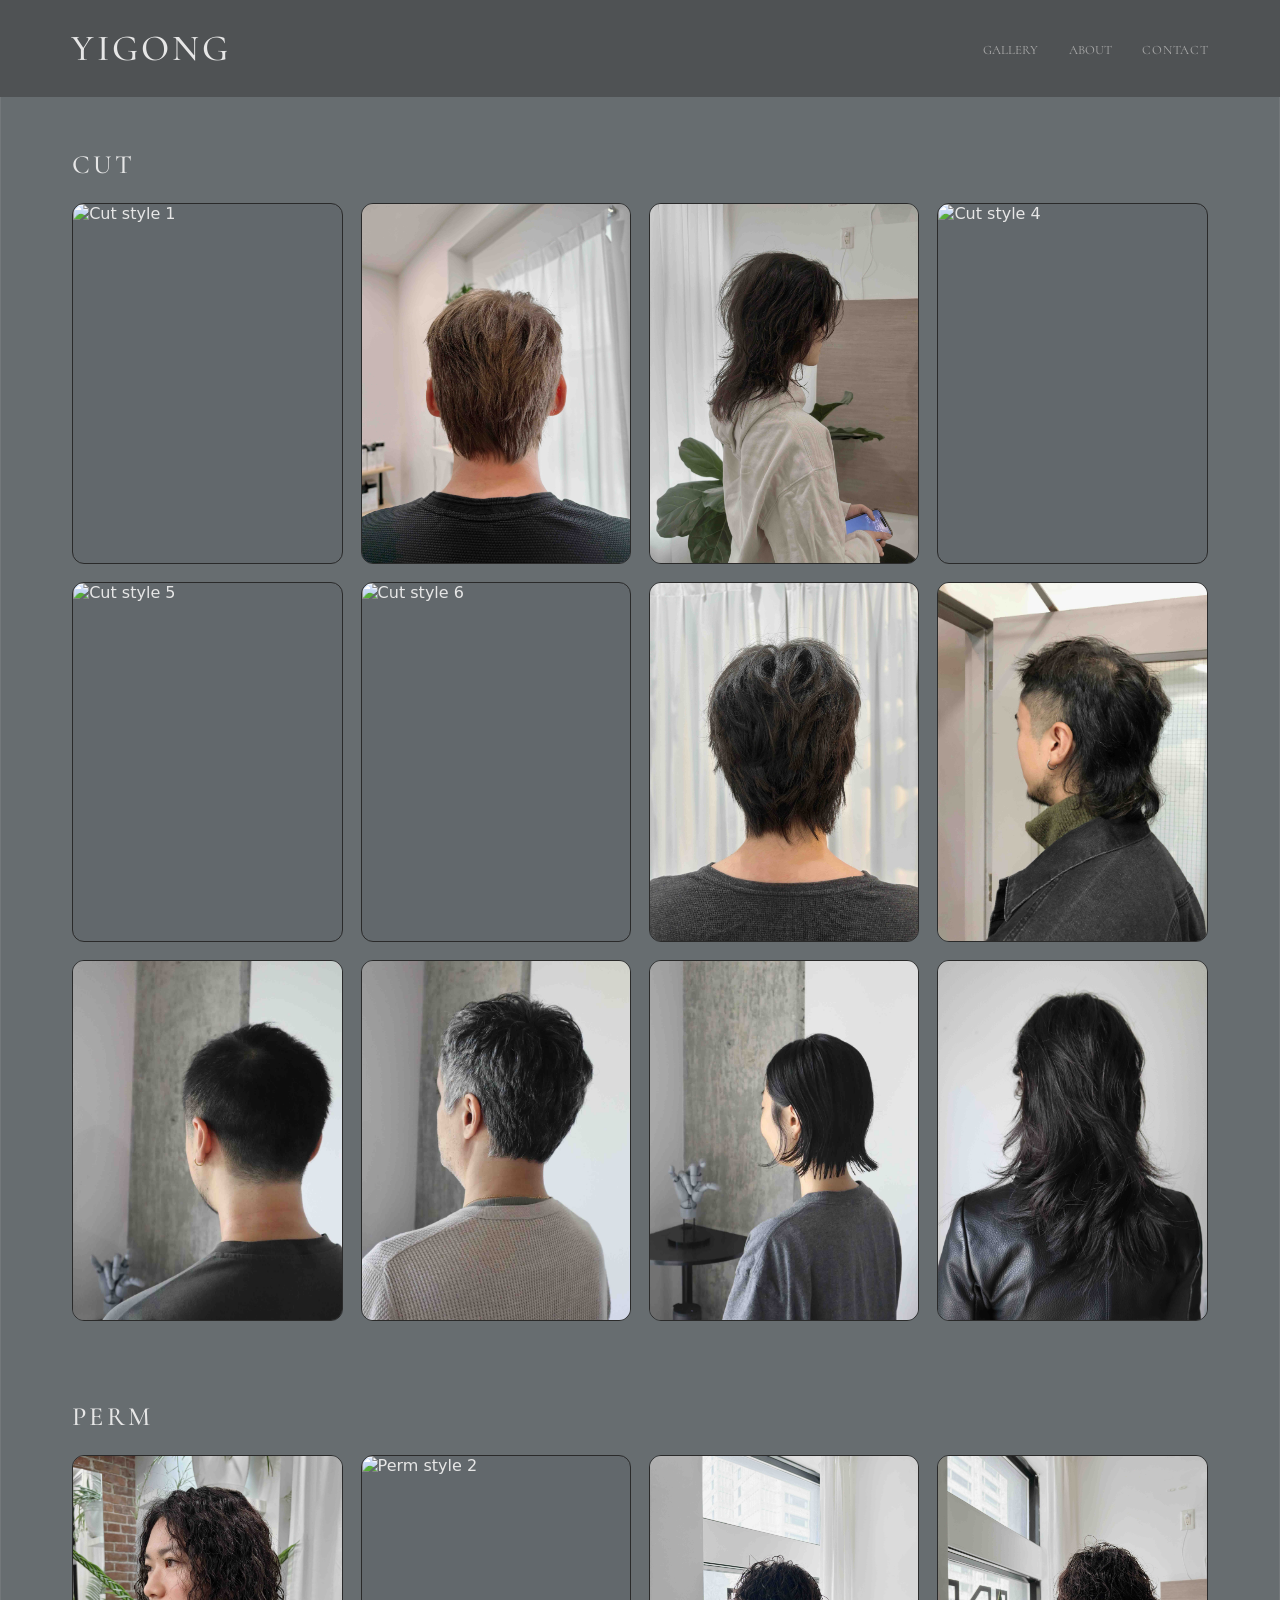
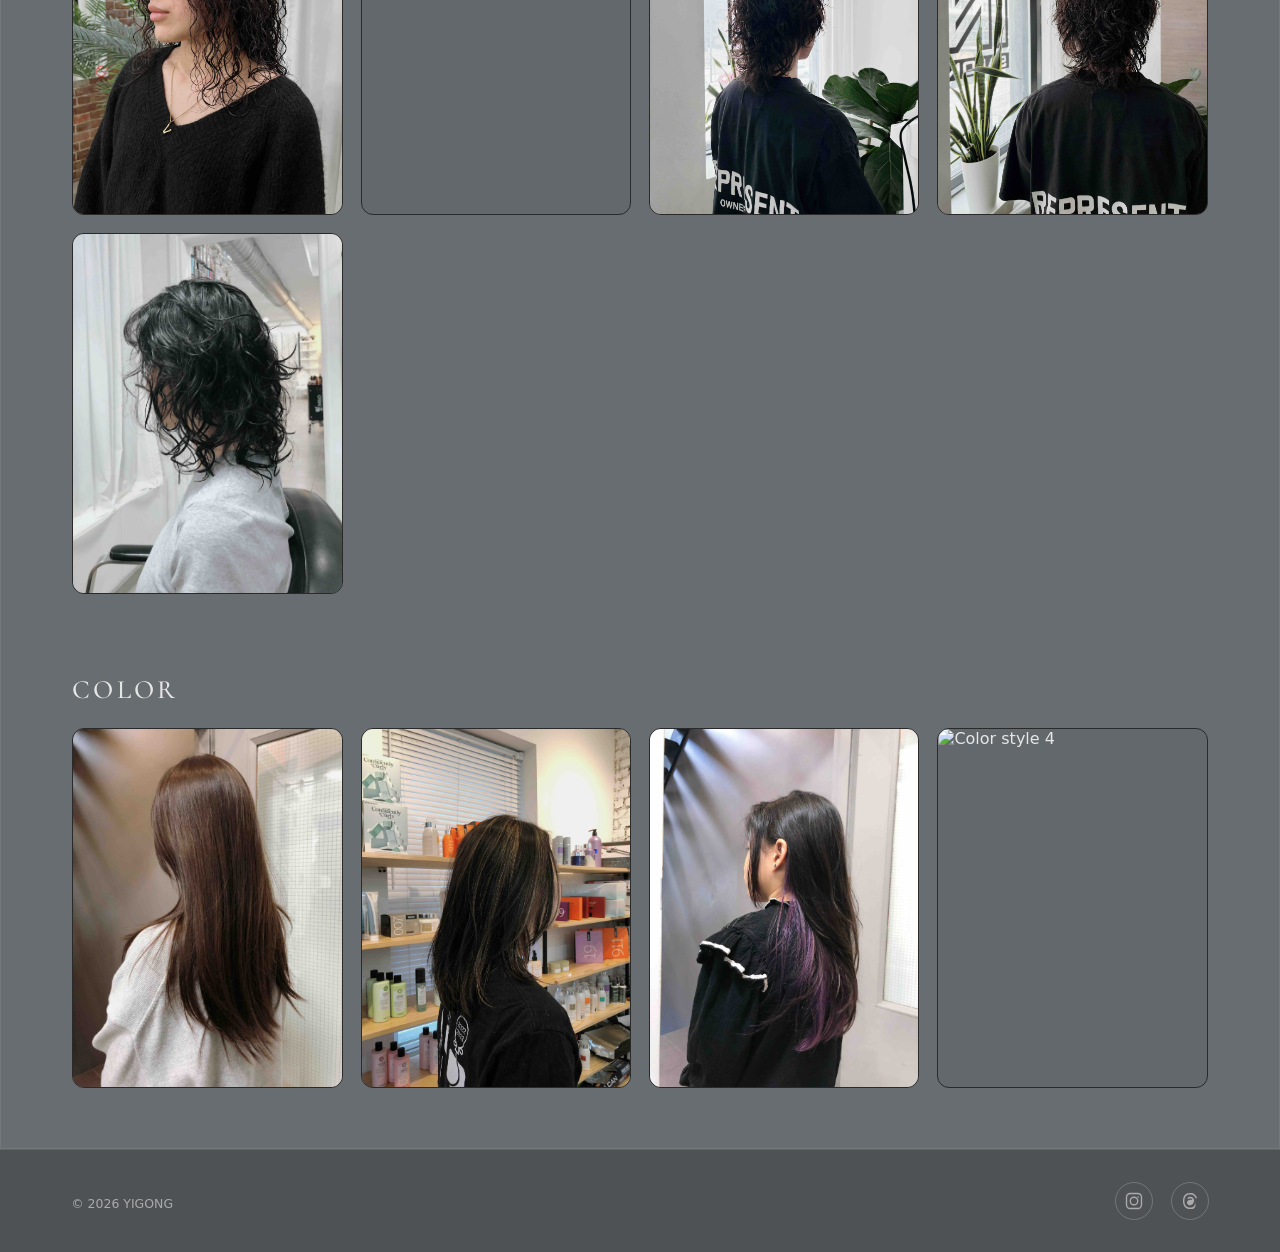
==== gallery.html @ a1de9daf "update gallery" ====
<!doctype html>
<html lang="en">
  <head>
    <meta charset="UTF-8" />
    <meta name="viewport" content="width=device-width, initial-scale=1.0" />
    <title>Gallery | Yigong Hair Stylist</title>
    <link rel="stylesheet" href="./css/site-shared.css" />
    <link rel="stylesheet" href="./css/gallery.css" />
  </head>
  <body>
    <header>
      <div class="header-inner">
        <a class="logo" href="./index.html">YIGONG</a>
        <nav>
          <div class="dropdown" id="nav-gallery-dropdown">
            <a
              href="./gallery.html"
              class="gallery-nav-trigger"
              aria-haspopup="true"
              aria-expanded="false"
              >GALLERY</a>
            <div class="dropdown-menu">
              <a href="./gallery.html#cut">CUT</a>
              <a href="./gallery.html#perm">PERM</a>
              <a href="./gallery.html#color">COLOR</a>
            </div>
          </div>
          <a href="./index.html#about">ABOUT</a>
          <div class="dropdown">
            <span
              class="dropdown-trigger"
              aria-haspopup="true"
              aria-expanded="false"
              >CONTACT</span>
            <div class="dropdown-menu">
              <a
                href="https://www.instagram.com/yg.0909/"
                target="_blank"
                rel="noopener noreferrer"
                >INSTAGRAM</a>
            </div>
          </div>
        </nav>
      </div>
    </header>

    <main>
      <section class="gallery-wrap">
        <section id="cut" class="gallery-section" aria-labelledby="cut-heading">
          <h2 id="cut-heading" class="gallery-section-title">CUT</h2>
          <div class="gallery-grid gallery-grid--row4">
            <article class="gallery-item">
              <img src="./images/cut1.jpg" alt="Cut style 1" />
            </article>
            <article class="gallery-item">
              <img src="./images/cut2.jpg" alt="Cut style 2" />
            </article>
            <article class="gallery-item">
              <img src="./images/cut3.jpg" alt="Cut style 3" />
            </article>
            <article class="gallery-item">
              <img src="./images/cut4.jpg" alt="Cut style 4" />
            </article>
            <article class="gallery-item">
              <img src="./images/cut5.jpg" alt="Cut style 5" />
            </article>
            <article class="gallery-item">
              <img src="./images/cut6.jpg" alt="Cut style 6" /> 
            </article>
            <article class="gallery-item">
              <img src="./images/cut7.jpg" alt="Cut style 7" />
            </article>
            <article class="gallery-item">
              <img src="./images/cut8.JPG" alt="Cut style 8" />
            </article>
            <article class="gallery-item">
              <img src="./images/cut9.JPG" alt="Cut style 9" />
            </article>
            <article class="gallery-item">
              <img src="./images/cut10.JPG" alt="Cut style 10" />
            </article>
            <article class="gallery-item">
              <img src="./images/cut11.JPG" alt="Cut style 11" />
            </article>
            <article class="gallery-item">
              <img src="./images/cut12.JPG" alt="Cut style 12" />
            </article>
          </div>
        </section>

        <section id="perm" class="gallery-section" aria-labelledby="perm-heading">
          <h2 id="perm-heading" class="gallery-section-title">PERM</h2>
          <div class="gallery-grid gallery-grid--row4">
            <article class="gallery-item">
              <img src="./images/perm1.jpg" alt="Perm style 1" />
            </article>
            <article class="gallery-item">
              <img src="./images/perm2.jpg" alt="Perm style 2" />
            </article>
            <article class="gallery-item">
              <img src="./images/perm3.jpg" alt="Perm style 3" />
            </article>
            <article class="gallery-item">
              <img src="./images/perm4.jpg" alt="Perm style 4" />
            </article>
            <article class="gallery-item">
              <img src="./images/perm5.JPG" alt="Perm style 5" />
            </article>
          </div>
        </section>

        <section id="color" class="gallery-section" aria-labelledby="color-heading">
          <h2 id="color-heading" class="gallery-section-title">COLOR</h2>
          <div class="gallery-grid gallery-grid--row4">
            <article class="gallery-item">
              <img src="./images/color1.JPG" alt="Color style 1" />
            </article>
            <article class="gallery-item">
              <img src="./images/color2.JPG" alt="Color style 2" />
            </article>
            <article class="gallery-item">
              <img src="./images/color3.JPG" alt="Color style 3" />
            </article>
            <article class="gallery-item">
              <img src="./images/color4.JPG" alt="Color style 4" />
            </article>
          </div>
        </section>
      </section>
    </main>

    <div
      id="lightbox"
      class="lightbox"
      role="dialog"
      aria-modal="true"
      aria-label="Enlarged photo"
      hidden
    >
      <button type="button" class="lightbox-close" aria-label="Close">
        ×
      </button>
      <img class="lightbox-img" src="" alt="" />
    </div>

    <footer id="contact" class="site-footer">
      <div>
        <div class="footer-copyright">© 2026 YIGONG</div>
      </div>

      <div class="footer-socials">
        <a
          class="footer-icon-link"
          href="https://www.instagram.com/yg.0909/"
          target="_blank"
          rel="noopener noreferrer"
        >
          <svg
            width="18"
            height="18"
            viewBox="0 0 24 24"
            fill="none"
            stroke="currentColor"
            stroke-width="1.8"
            stroke-linecap="round"
            stroke-linejoin="round"
          >
            <rect x="2" y="2" width="20" height="20" rx="5" />
            <circle cx="12" cy="12" r="5" />
            <circle cx="17.5" cy="6.5" r="1" fill="currentColor" stroke="none" />
          </svg>
        </a>

        <a
          class="footer-icon-link"
          href="https://www.threads.com/@yg.0909"
          target="_blank"
          rel="noopener noreferrer"
        >
          <svg width="16" height="16" viewBox="0 0 24 24" fill="currentColor">
            <path
              d="M12.186 24h-.007c-3.581-.024-6.334-1.205-8.184-3.509C2.35 18.44 1.5 15.586 1.472 12.01v-.017c.03-3.579.879-6.43 2.525-8.482C5.845 1.205 8.6.024 12.18 0h.014c2.746.02 5.043.725 6.826 2.098 1.677 1.29 2.858 3.13 3.509 5.467l-2.04.569c-1.104-3.96-3.898-5.984-8.304-6.015-2.91.022-5.11.936-6.54 2.717C4.307 6.504 3.616 8.914 3.589 12c.027 3.086.718 5.496 2.057 7.164 1.43 1.783 3.631 2.698 6.54 2.717 2.623-.02 4.358-.631 5.8-2.045 1.647-1.613 1.618-3.593 1.09-4.798-.31-.71-.873-1.3-1.634-1.75-.192 1.352-.622 2.446-1.284 3.272-.886 1.102-2.14 1.704-3.73 1.79-1.202.065-2.361-.218-3.259-.801-1.063-.689-1.685-1.74-1.752-2.964-.065-1.19.408-2.285 1.33-3.082.88-.76 2.119-1.207 3.583-1.291a13.853 13.853 0 0 1 3.02.142c-.126-.742-.375-1.332-.75-1.757-.513-.583-1.301-.88-2.344-.887h-.045c-.797 0-1.821.199-2.498 1.17l-1.734-1.179c.934-1.37 2.354-2.131 4.232-2.148 3.843.03 5.965 2.422 5.965 6.682v.075a7.31 7.31 0 0 1-.116 1.314 5.55 5.55 0 0 1 1.347 1.316c.933 1.277 1.19 2.93.73 4.65-.603 2.266-2.508 4.12-5.032 4.968-.945.316-1.968.476-3.051.476z"
            />
          </svg>
        </a>
      </div>
    </footer>
    <script>
      (function () {
        var dropdown = document.getElementById("nav-gallery-dropdown");
        if (!dropdown) return;
        var trigger = dropdown.querySelector(".gallery-nav-trigger");
        var menu = dropdown.querySelector(".dropdown-menu");
        if (!trigger || !menu) return;

        function isNoHoverPrimary() {
          return window.matchMedia("(hover: none)").matches;
        }

        function setOpen(open) {
          dropdown.classList.toggle("is-open", open);
          trigger.setAttribute("aria-expanded", open ? "true" : "false");
        }

        trigger.addEventListener("click", function (e) {
          if (!isNoHoverPrimary()) return;
          if (dropdown.classList.contains("is-open")) {
            setOpen(false);
            return;
          }
          e.preventDefault();
          setOpen(true);
        });

        menu.querySelectorAll("a").forEach(function (link) {
          link.addEventListener("click", function () {
            setOpen(false);
          });
        });

        document.addEventListener("click", function (e) {
          if (!dropdown.classList.contains("is-open")) return;
          if (!dropdown.contains(e.target)) setOpen(false);
        });

        window
          .matchMedia("(hover: none)")
          .addEventListener("change", function (ev) {
            if (!ev.matches) setOpen(false);
          });
      })();
    </script>
    <script>
      (function () {
        var lb = document.getElementById("lightbox");
        if (!lb) return;
        var fullImg = lb.querySelector(".lightbox-img");
        var closeBtn = lb.querySelector(".lightbox-close");
        if (!fullImg || !closeBtn) return;

        var lastFocus = null;

        function openLightbox(thumb) {
          lastFocus = document.activeElement;
          fullImg.src = thumb.currentSrc || thumb.src;
          fullImg.alt = thumb.alt || "";
          lb.hidden = false;
          document.body.style.overflow = "hidden";
          closeBtn.focus();
        }

        function closeLightbox() {
          lb.hidden = true;
          fullImg.removeAttribute("src");
          fullImg.alt = "";
          document.body.style.overflow = "";
          if (lastFocus && typeof lastFocus.focus === "function") {
            lastFocus.focus();
          }
        }

        document.querySelectorAll(".gallery-wrap .gallery-item img").forEach(
          function (img) {
            img.addEventListener("click", function () {
              openLightbox(img);
            });
          }
        );

        closeBtn.addEventListener("click", function (e) {
          e.stopPropagation();
          closeLightbox();
        });

        lb.addEventListener("click", function (e) {
          if (e.target === lb) closeLightbox();
        });

        fullImg.addEventListener("click", function (e) {
          e.stopPropagation();
        });

        document.addEventListener("keydown", function (e) {
          if (e.key === "Escape" && !lb.hidden) closeLightbox();
        });
      })();
    </script>
  </body>
</html>
---- css/site-shared.css ----
@import url("https://api.fontshare.com/v2/css?f[]=satoshi@400,500,700&display=swap");
@import url("https://fonts.googleapis.com/css2?family=Cormorant:ital,wght@0,400;0,500;0,600&family=Cormorant+SC:wght@400;500;600&display=swap");

:root {
  --bg: #4f5254;
  --surface: #62686c;
  --text: #e6e6e6;
  --muted: #aaaaaa;
  --line: #2a2a2a;
  --page-padding: clamp(10px, 2vw, 20px);
  --edge-margin: clamp(10px, 4vw, 60px);
  --logo-inset: calc(var(--page-padding) + var(--edge-margin));
  --header-pad-y: clamp(16px, 2.2vw, 26px);
}

* {
  box-sizing: border-box;
}

body {
  margin: 0;
  font-family: system-ui, -apple-system, sans-serif;
  background: var(--bg);
  color: var(--text);
}

header {
  position: fixed;
  top: 0;
  width: 100%;
  background: var(--bg);
  border-bottom: 0;
  z-index: 10;
}

.header-inner {
  width: 100%;
  max-width: none;
  margin: 0;
  padding: var(--header-pad-y) var(--page-padding);
  display: flex;
  justify-content: space-between;
  align-items: center;
}

.logo {
  font-family: "Cormorant SC", serif;
  font-weight: 500;
  font-size: clamp(1.4rem, 3.2vw, 2.3rem);
  letter-spacing: 0.08em;
  margin-left: clamp(10px, 4vw, 60px);
  color: #e6e6e6;
}

a.logo {
  text-decoration: none;
  color: #e6e6e6;
}

nav {
  margin-right: var(--edge-margin);
}

nav a {
  font-family: "Cormorant", serif;
  color: var(--muted);
  text-decoration: none;
  margin-left: clamp(12px, 2vw, 30px);
  font-size: clamp(0.75rem, 1vw, 0.95rem);
}

nav a:hover {
  color: var(--text);
}

.dropdown {
  position: relative;
  display: inline-block;
  margin-left: clamp(12px, 2vw, 30px);
}

.dropdown > a {
  margin-left: 0;
}

.dropdown > .dropdown-trigger {
  margin-left: 0;
  font-family: "Cormorant", serif;
  color: var(--muted);
  font-size: clamp(0.75rem, 1vw, 0.95rem);
  letter-spacing: 0.06em;
  cursor: default;
  user-select: none;
}

.dropdown:hover > .dropdown-trigger {
  color: var(--text);
}

.dropdown-menu {
  display: none;
  position: absolute;
  top: 100%;
  right: 0;
  padding-top: 14px;
  padding-bottom: 10px;
  background: transparent;
  z-index: 20;
}

.dropdown-menu::before {
  content: "";
  position: absolute;
  top: 6px;
  left: 0;
  right: 0;
  bottom: 0;
  background: var(--bg);
  border: 1px solid rgba(255, 255, 255, 0.1);
  border-radius: 8px;
  z-index: -1;
}

.dropdown-menu a {
  display: block;
  margin-left: 0;
  padding: 8px 12px;
  font-size: clamp(0.65rem, 0.9vw, 0.85rem);
  color: var(--muted);
  text-decoration: none;
  letter-spacing: 0.06em;
}

.dropdown-menu a:hover {
  color: var(--text);
}

.dropdown:hover .dropdown-menu {
  display: block;
}

.dropdown.is-open .dropdown-menu {
  display: block;
}

.site-footer {
  font-family: "Satoshi", system-ui, sans-serif;
  background: #4f5254;
  border-top: 1px solid rgba(255, 255, 255, 0.1);
  padding: 32px calc(var(--page-padding) + var(--edge-margin)) 32px
    var(--logo-inset);
  display: flex;
  justify-content: space-between;
  align-items: center;
}

.footer-socials {
  display: flex;
  gap: 18px;
  align-items: center;
}

.footer-icon-link {
  display: flex;
  align-items: center;
  justify-content: center;
  width: 38px;
  height: 38px;
  border-radius: 50%;
  border: 1px solid rgba(255, 255, 255, 0.2);
  color: #aaaaaa;
  text-decoration: none;
}

.footer-copyright {
  font-size: 0.78rem;
  color: #aaaaaa;
  margin-top: 4px;
}

@media (max-width: 900px) {
  .site-footer {
    padding: var(--header-pad-y)
      calc(var(--page-padding) + var(--edge-margin)) var(--header-pad-y)
      var(--logo-inset);
    min-height: calc(
      2 * var(--header-pad-y) + 1.25 * clamp(1.4rem, 3.2vw, 2.3rem)
    );
  }

  .footer-copyright {
    margin-top: 0;
  }

  .footer-icon-link {
    width: 30px;
    height: 30px;
  }

  .footer-icon-link svg {
    transform: scale(0.92);
    transform-origin: center;
  }
}
---- css/gallery.css ----
main {
  width: 100%;
  max-width: none;
  margin: 0;
  padding: clamp(88px, 11vw, 108px) 0 60px;
  background: #676d70;
  border: 1px solid rgba(255, 255, 255, 0.08);
  backdrop-filter: blur(12px);
}

.gallery-wrap {
  padding: clamp(24px, 4vw, 40px)
    calc(var(--page-padding) + var(--edge-margin)) 0 var(--logo-inset);
}

.gallery-section {
  margin-bottom: clamp(48px, 7vw, 80px);
  scroll-margin-top: 96px;
}

.gallery-section:last-child {
  margin-bottom: 0;
}

.gallery-section-title {
  font-family: "Cormorant", serif;
  font-size: clamp(1.15rem, 2.4vw, 1.65rem);
  font-weight: 500;
  letter-spacing: 0.12em;
  margin: 0 0 22px;
  color: var(--text);
}

.gallery-grid {
  display: grid;
  gap: clamp(12px, 1.8vw, 18px);
}

.gallery-grid--row4 {
  grid-template-columns: repeat(4, minmax(0, 1fr));
}

.gallery-item {
  border: 1px solid var(--line);
  background: var(--surface);
  border-radius: 12px;
  overflow: hidden;
  aspect-ratio: 3 / 4;
  min-height: 180px;
}

.gallery-item img {
  width: 100%;
  height: 100%;
  object-fit: cover;
  display: block;
  cursor: zoom-in;
}

.lightbox {
  position: fixed;
  inset: 0;
  z-index: 100;
  align-items: center;
  justify-content: center;
  padding: max(16px, env(safe-area-inset-top))
    max(16px, env(safe-area-inset-right))
    max(16px, env(safe-area-inset-bottom))
    max(16px, env(safe-area-inset-left));
  box-sizing: border-box;
  background: rgba(12, 12, 12, 0.92);
  cursor: zoom-out;
}

.lightbox[hidden] {
  display: none !important;
}

.lightbox:not([hidden]) {
  display: flex;
}

.lightbox-img {
  display: block;
  max-width: min(100%, calc(100vw - 32px));
  width: auto;
  height: auto;
  max-height: calc(
    100dvh - env(safe-area-inset-top) - env(safe-area-inset-bottom) - 48px
  );
  object-fit: contain;
  object-position: center;
  cursor: default;
  border-radius: 4px;
}

.lightbox-close {
  position: fixed;
  top: max(4px, env(safe-area-inset-top));
  right: max(4px, env(safe-area-inset-right));
  z-index: 101;
  margin: 0;
  padding: 14px;
  border: 0;
  background: transparent;
  color: rgba(255, 255, 255, 0.7);
  font-size: 2rem;
  font-weight: 200;
  line-height: 1;
  cursor: pointer;
}

.lightbox-close:hover {
  color: #fff;
}

.lightbox-close:focus-visible {
  color: #fff;
  outline: 1px solid rgba(255, 255, 255, 0.35);
  outline-offset: 2px;
}

@media (max-width: 900px) {
  main {
    padding: clamp(76px, 18vw, 96px) 0 48px;
  }

  .gallery-wrap {
    padding: clamp(16px, 4vw, 28px) var(--page-padding) 0;
  }

  .gallery-section {
    scroll-margin-top: 80px;
  }

  .gallery-item {
    min-height: 140px;
  }

  .gallery-grid--row4 {
    grid-template-columns: repeat(2, minmax(0, 1fr));
  }

  .lightbox {
    align-items: center;
    justify-content: center;
    padding: max(52px, calc(env(safe-area-inset-top) + 40px))
      max(12px, env(safe-area-inset-right))
      max(20px, env(safe-area-inset-bottom))
      max(12px, env(safe-area-inset-left));
    overflow: auto;
    -webkit-overflow-scrolling: touch;
  }

  .lightbox-img {
    max-width: calc(100vw - 24px);
    width: auto;
    height: auto;
    max-height: calc(
      100vh - env(safe-area-inset-top) - env(safe-area-inset-bottom) - 96px
    );
    max-height: calc(
      100svh - env(safe-area-inset-top) - env(safe-area-inset-bottom) - 96px
    );
  }
}
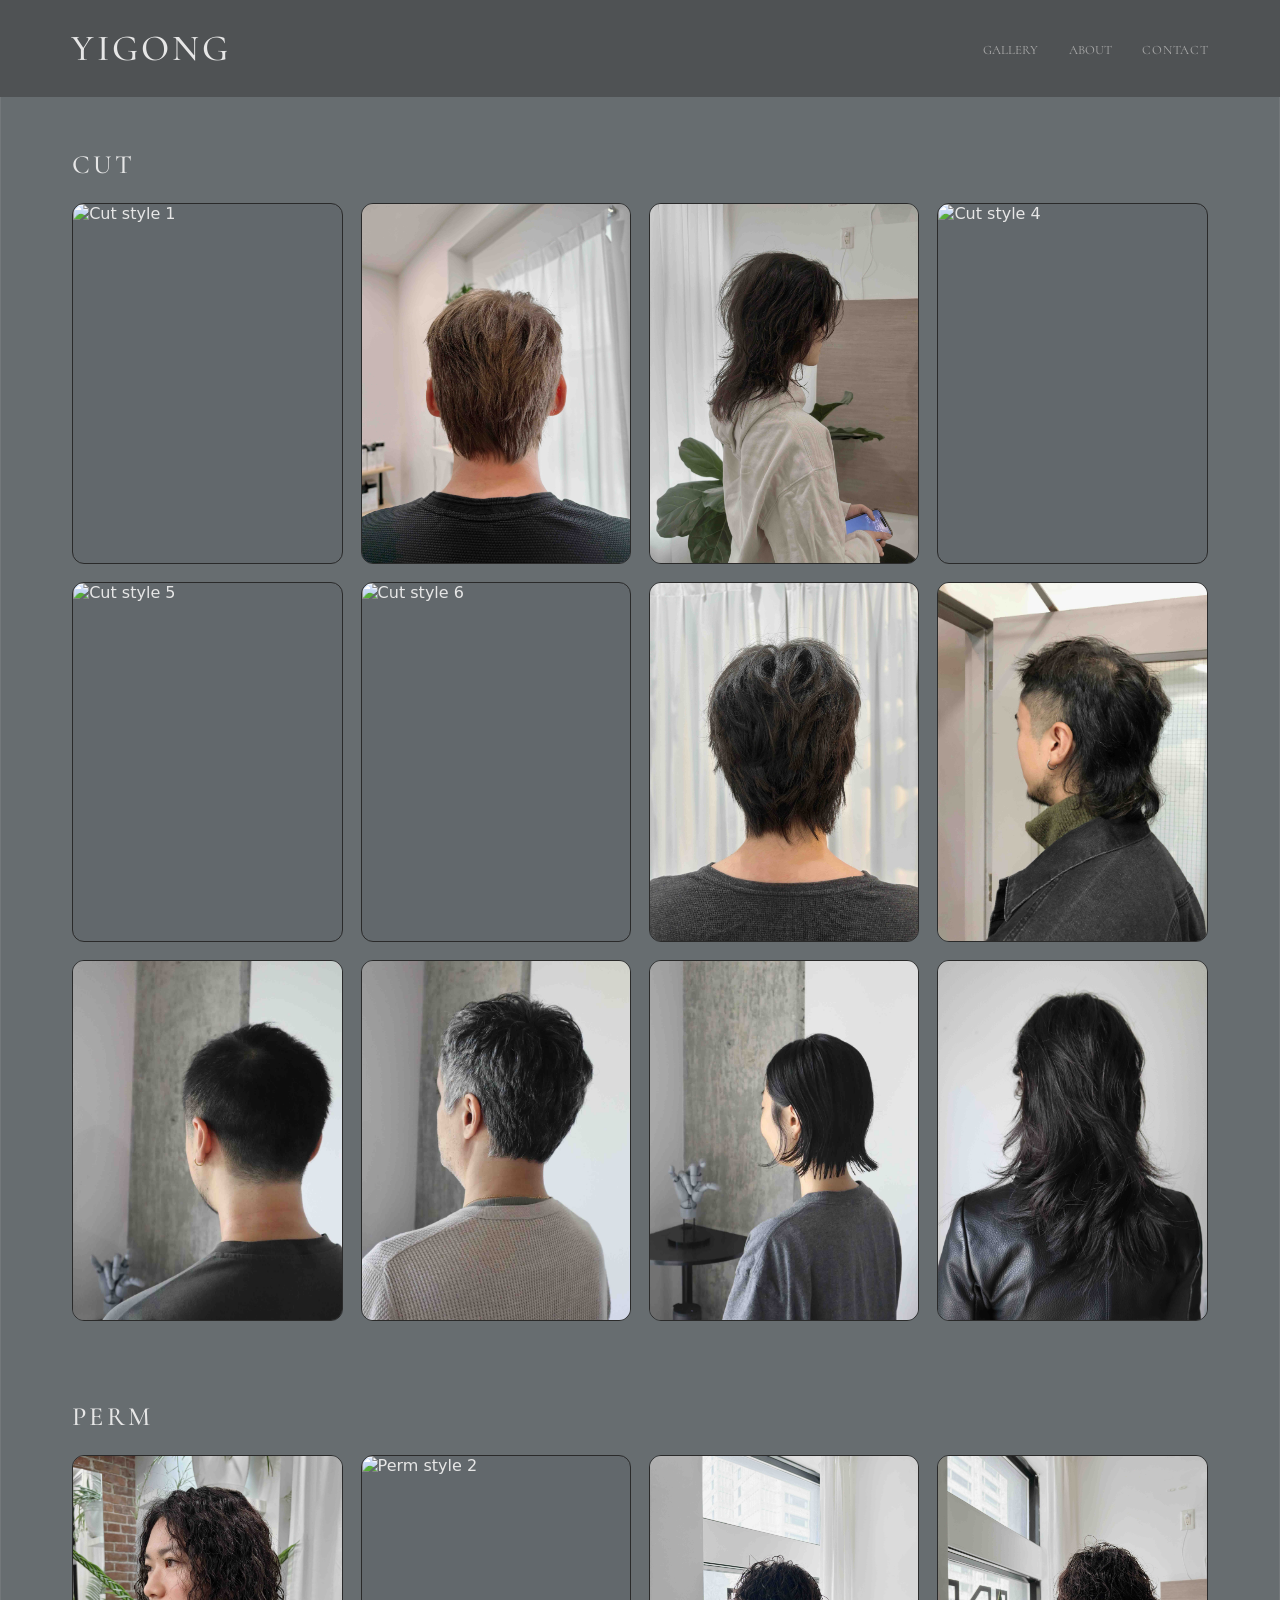
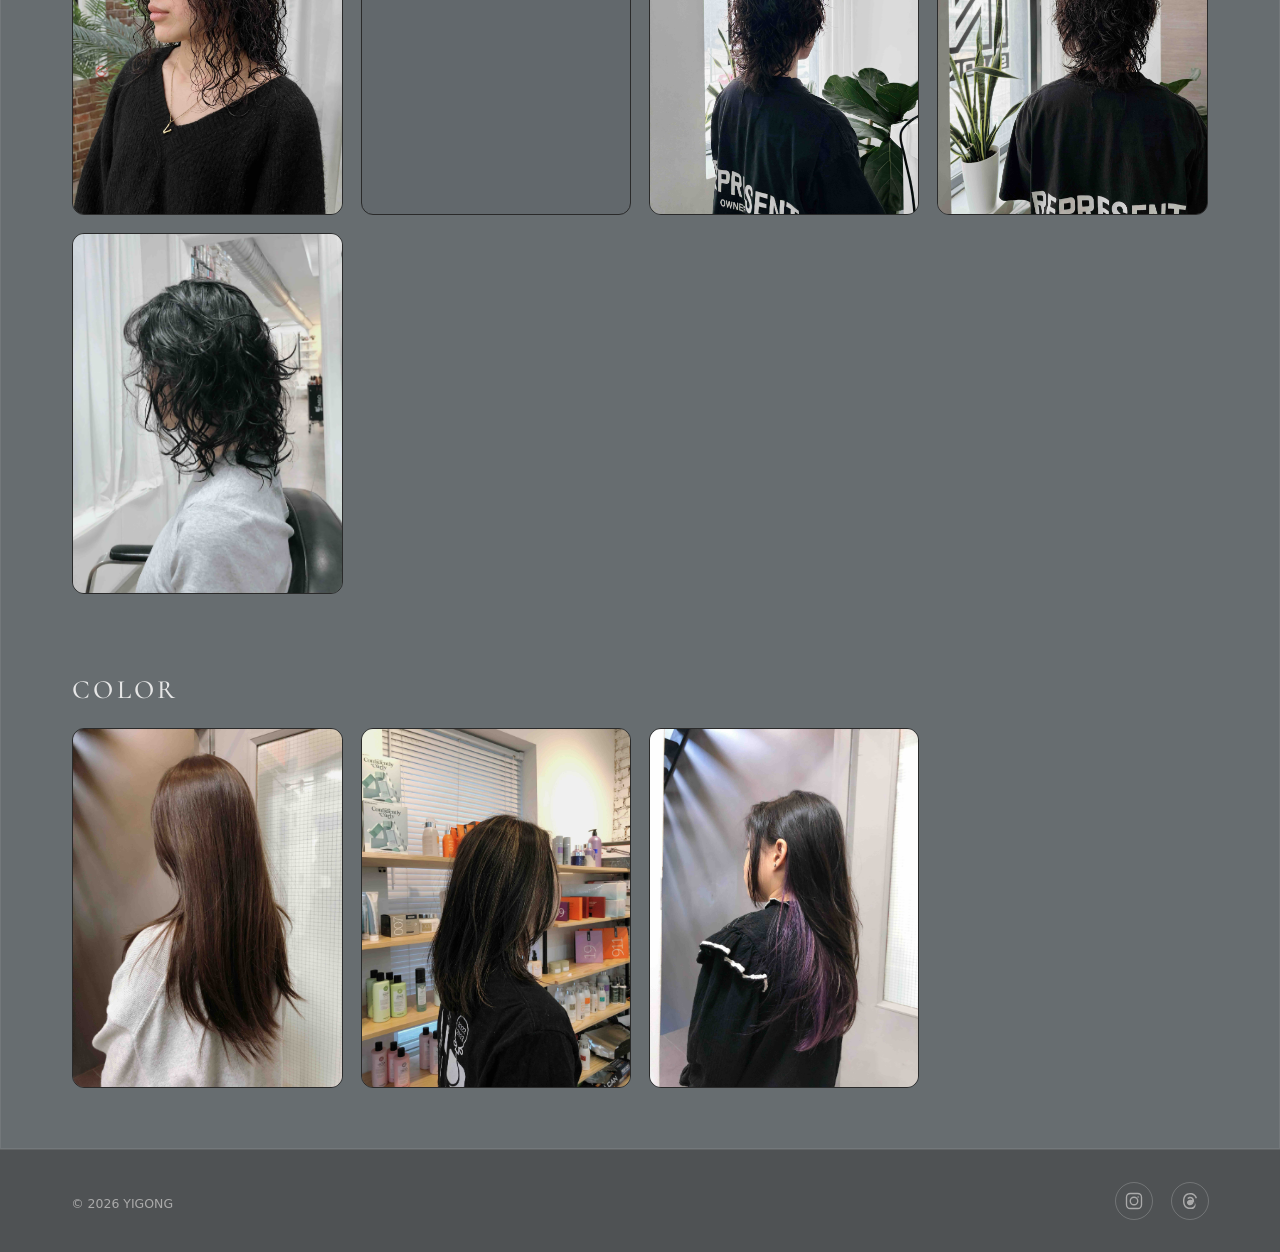
==== commit 2576d5f7: "format update" ====
--- a/gallery.html
+++ b/gallery.html
@@ -121,9 +121,6 @@
             <article class="gallery-item">
               <img src="./images/color3.JPG" alt="Color style 3" />
             </article>
-            <article class="gallery-item">
-              <img src="./images/color4.JPG" alt="Color style 4" />
-            </article>
           </div>
         </section>
       </section>
--- a/css/gallery.css
+++ b/css/gallery.css
@@ -133,6 +133,11 @@
     scroll-margin-top: 80px;
   }
 
+  /* Match header logo start: .header-inner pad + .logo margin-left */
+  .gallery-section-title {
+    padding-left: clamp(10px, 4vw, 60px);
+  }
+
   .gallery-item {
     min-height: 140px;
   }
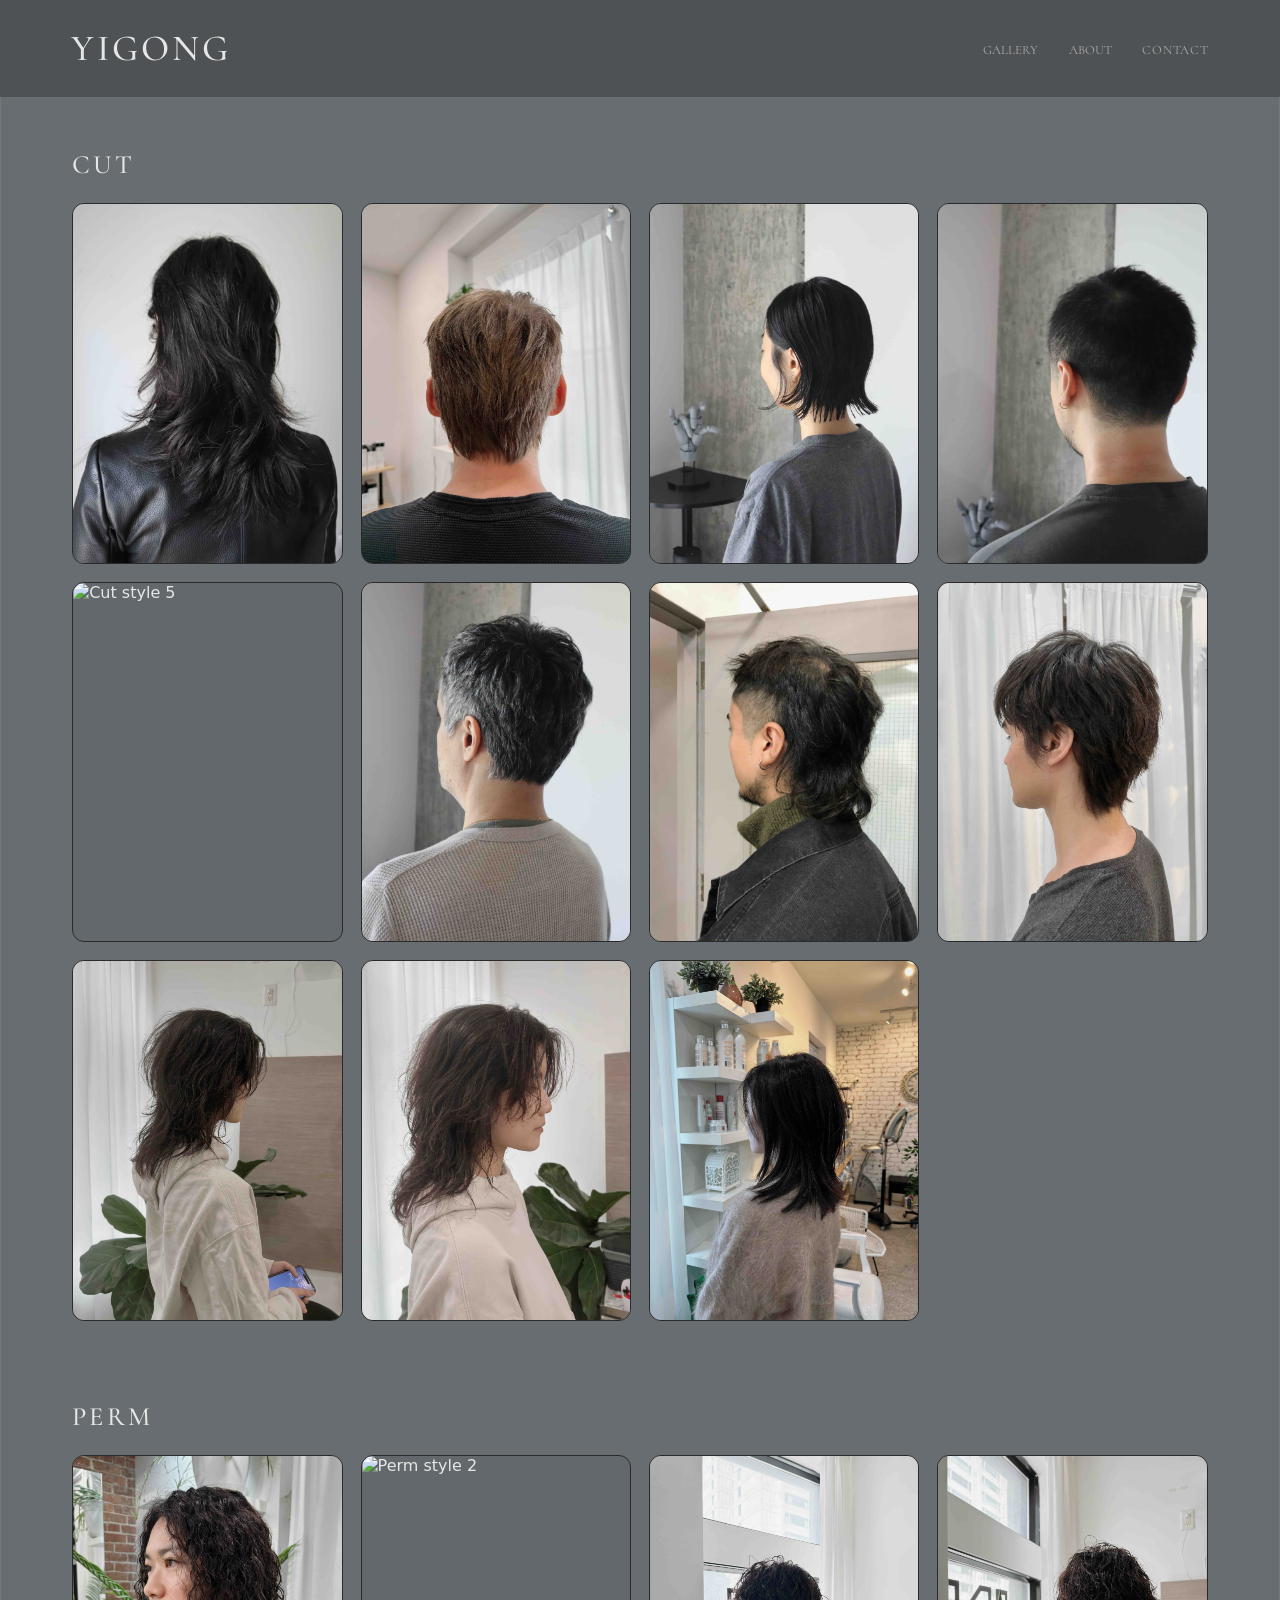
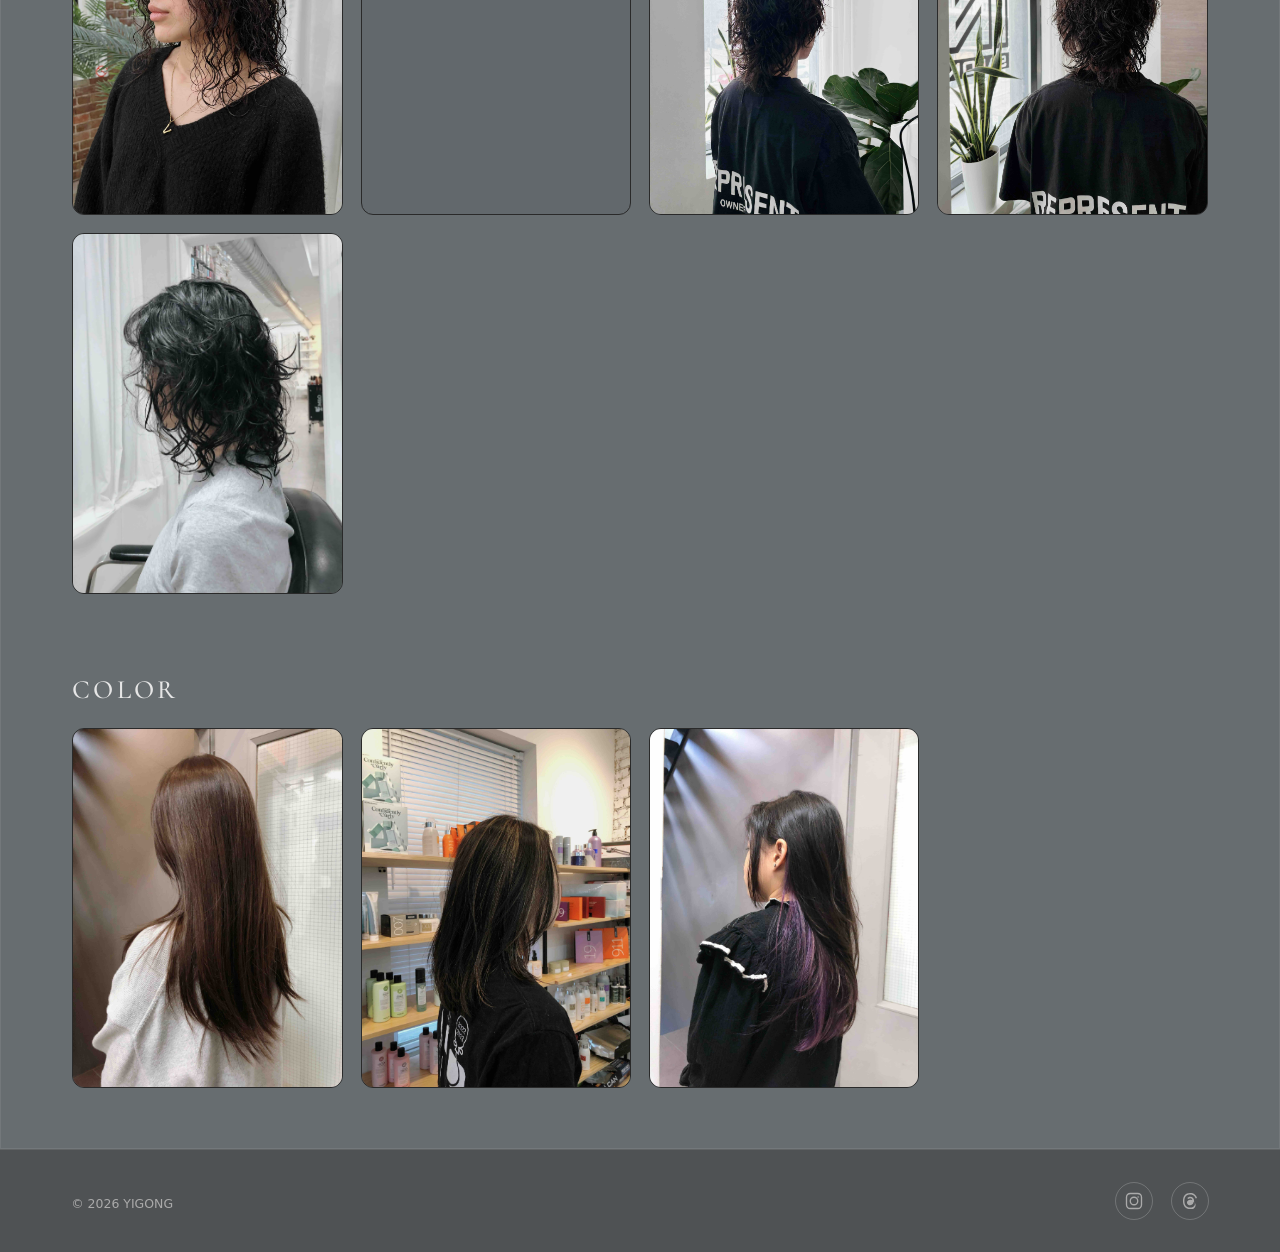
==== commit d39866b7: "update photo order" ====
--- a/gallery.html
+++ b/gallery.html
@@ -82,9 +82,6 @@
             <article class="gallery-item">
               <img src="./images/cut11.JPG" alt="Cut style 11" />
             </article>
-            <article class="gallery-item">
-              <img src="./images/cut12.JPG" alt="Cut style 12" />
-            </article>
           </div>
         </section>
 
--- a/css/site-shared.css
+++ b/css/site-shared.css
@@ -11,6 +11,8 @@
   --edge-margin: clamp(10px, 4vw, 60px);
   --logo-inset: calc(var(--page-padding) + var(--edge-margin));
   --header-pad-y: clamp(16px, 2.2vw, 26px);
+  /* Left edge of “YIGONG” in header: .header-inner pad + .logo margin */
+  --logo-text-start: calc(var(--page-padding) + clamp(10px, 4vw, 60px));
 }
 
 * {
--- a/css/gallery.css
+++ b/css/gallery.css
@@ -127,15 +127,18 @@
 
   .gallery-wrap {
     padding: clamp(16px, 4vw, 28px) var(--page-padding) 0;
+    padding-left: var(--logo-text-start);
+    padding-right: var(--page-padding);
   }
 
   .gallery-section {
     scroll-margin-top: 80px;
   }
 
-  /* Match header logo start: .header-inner pad + .logo margin-left */
   .gallery-section-title {
-    padding-left: clamp(10px, 4vw, 60px);
+    text-align: left;
+    margin-left: 0;
+    padding-left: 0;
   }
 
   .gallery-item {
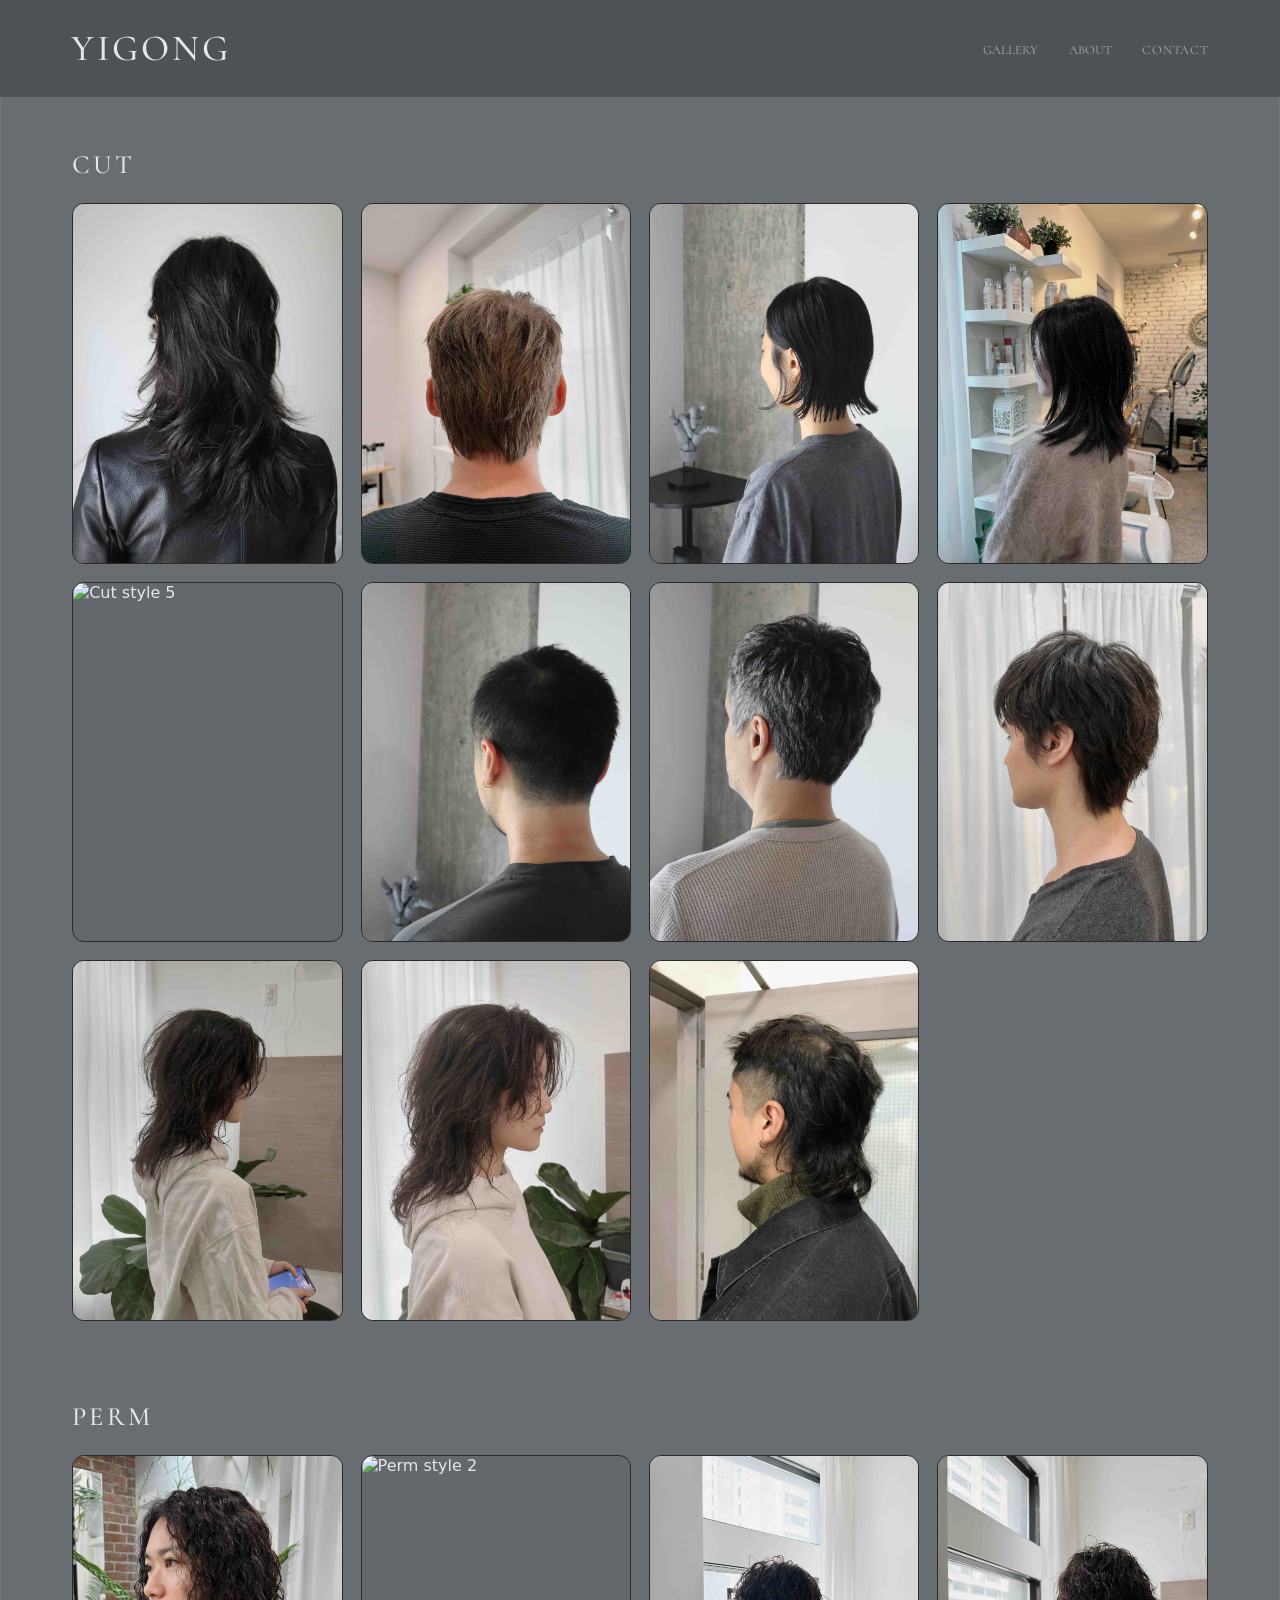
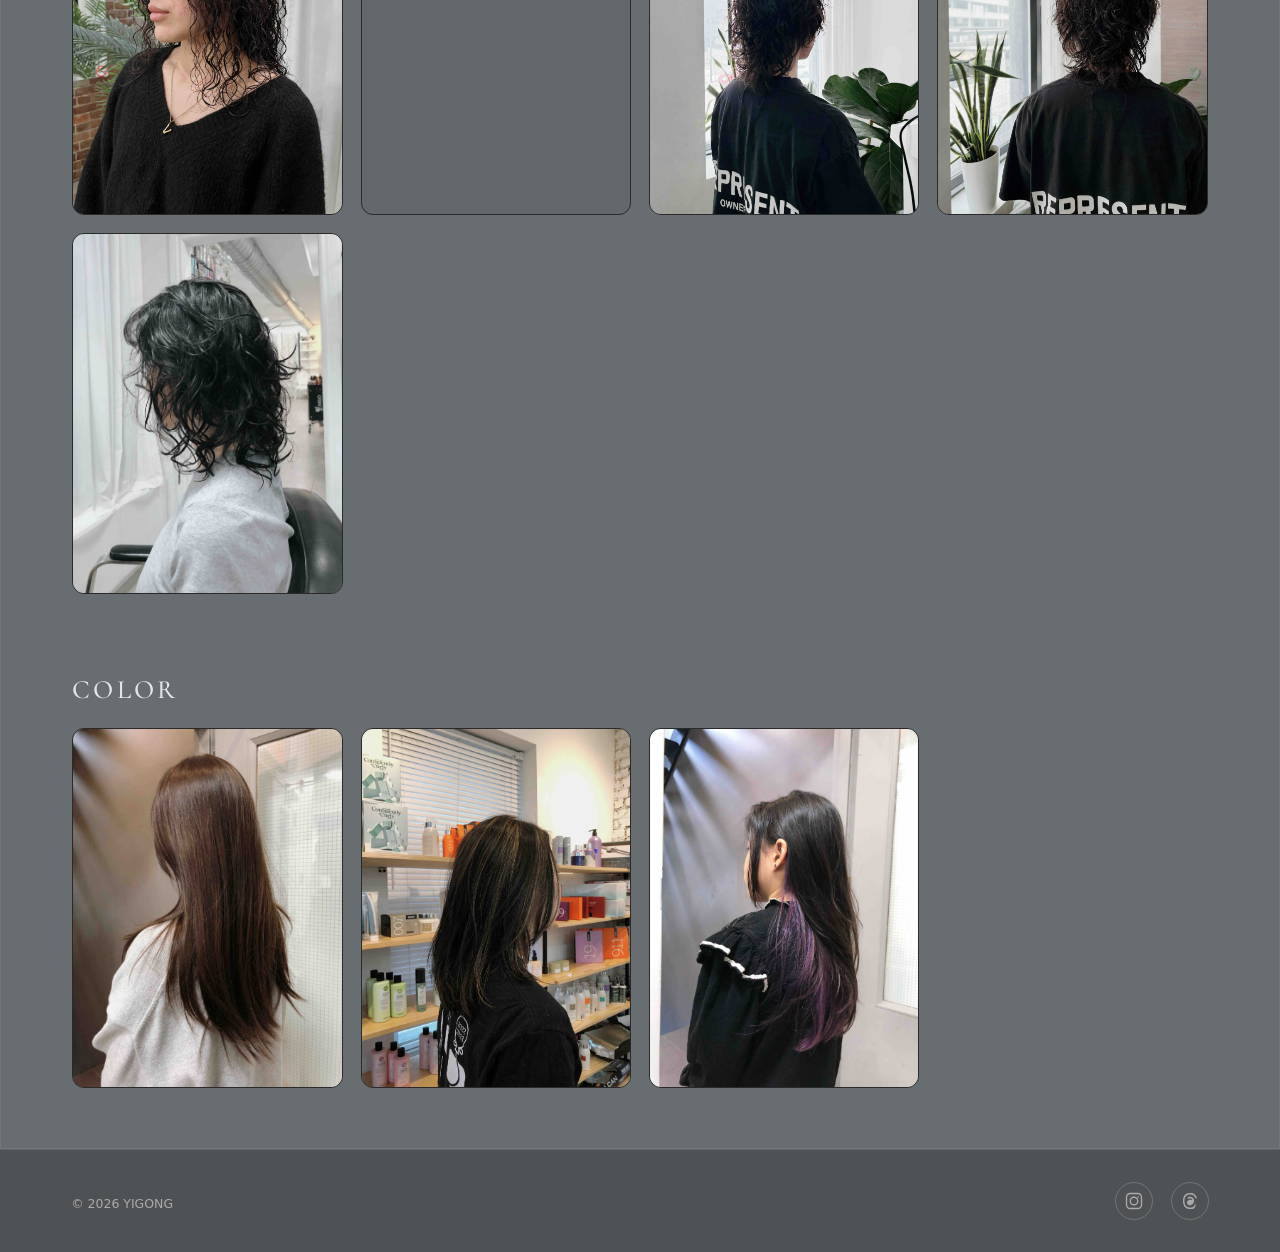
==== commit bd5a6228: "update photos and designs" ====
--- a/gallery.html
+++ b/gallery.html
@@ -128,11 +128,29 @@
       class="lightbox"
       role="dialog"
       aria-modal="true"
-      aria-label="Enlarged photo"
+      aria-label="Gallery image viewer"
       hidden
     >
       <button type="button" class="lightbox-close" aria-label="Close">
         ×
+      </button>
+      <button
+        type="button"
+        class="lightbox-nav lightbox-prev"
+        aria-label="Previous image"
+      >
+        <svg width="22" height="22" viewBox="0 0 24 24" fill="none" stroke="currentColor" stroke-width="2" stroke-linecap="round" stroke-linejoin="round" aria-hidden="true">
+          <path d="M15 18l-6-6 6-6" />
+        </svg>
+      </button>
+      <button
+        type="button"
+        class="lightbox-nav lightbox-next"
+        aria-label="Next image"
+      >
+        <svg width="22" height="22" viewBox="0 0 24 24" fill="none" stroke="currentColor" stroke-width="2" stroke-linecap="round" stroke-linejoin="round" aria-hidden="true">
+          <path d="M9 18l6-6-6-6" />
+        </svg>
       </button>
       <img class="lightbox-img" src="" alt="" />
     </div>
@@ -230,14 +248,32 @@
         if (!lb) return;
         var fullImg = lb.querySelector(".lightbox-img");
         var closeBtn = lb.querySelector(".lightbox-close");
-        if (!fullImg || !closeBtn) return;
-
+        var prevBtn = lb.querySelector(".lightbox-prev");
+        var nextBtn = lb.querySelector(".lightbox-next");
+        if (!fullImg || !closeBtn || !prevBtn || !nextBtn) return;
+
+        var thumbs = Array.prototype.slice.call(
+          document.querySelectorAll(".gallery-wrap .gallery-item img")
+        );
         var lastFocus = null;
+        var currentIndex = 0;
+
+        function showIndex(i) {
+          if (!thumbs.length) return;
+          currentIndex = ((i % thumbs.length) + thumbs.length) % thumbs.length;
+          var thumb = thumbs[currentIndex];
+          fullImg.src = thumb.currentSrc || thumb.src;
+          fullImg.alt = thumb.alt || "";
+          lb.setAttribute(
+            "aria-label",
+            "Image " + (currentIndex + 1) + " of " + thumbs.length
+          );
+        }
 
         function openLightbox(thumb) {
           lastFocus = document.activeElement;
-          fullImg.src = thumb.currentSrc || thumb.src;
-          fullImg.alt = thumb.alt || "";
+          var i = thumbs.indexOf(thumb);
+          showIndex(i >= 0 ? i : 0);
           lb.hidden = false;
           document.body.style.overflow = "hidden";
           closeBtn.focus();
@@ -248,18 +284,29 @@
           fullImg.removeAttribute("src");
           fullImg.alt = "";
           document.body.style.overflow = "";
+          lb.setAttribute("aria-label", "Gallery image viewer");
           if (lastFocus && typeof lastFocus.focus === "function") {
             lastFocus.focus();
           }
         }
 
-        document.querySelectorAll(".gallery-wrap .gallery-item img").forEach(
-          function (img) {
-            img.addEventListener("click", function () {
-              openLightbox(img);
-            });
-          }
-        );
+        thumbs.forEach(function (img) {
+          img.addEventListener("click", function () {
+            openLightbox(img);
+          });
+        });
+
+        prevBtn.addEventListener("click", function (e) {
+          e.stopPropagation();
+          if (lb.hidden) return;
+          showIndex(currentIndex - 1);
+        });
+
+        nextBtn.addEventListener("click", function (e) {
+          e.stopPropagation();
+          if (lb.hidden) return;
+          showIndex(currentIndex + 1);
+        });
 
         closeBtn.addEventListener("click", function (e) {
           e.stopPropagation();
@@ -275,7 +322,15 @@
         });
 
         document.addEventListener("keydown", function (e) {
-          if (e.key === "Escape" && !lb.hidden) closeLightbox();
+          if (lb.hidden) return;
+          if (e.key === "Escape") closeLightbox();
+          else if (e.key === "ArrowLeft") {
+            e.preventDefault();
+            showIndex(currentIndex - 1);
+          } else if (e.key === "ArrowRight") {
+            e.preventDefault();
+            showIndex(currentIndex + 1);
+          }
         });
       })();
     </script>
--- a/css/gallery.css
+++ b/css/gallery.css
@@ -82,7 +82,7 @@
 
 .lightbox-img {
   display: block;
-  max-width: min(100%, calc(100vw - 32px));
+  max-width: min(100%, calc(100vw - 120px));
   width: auto;
   height: auto;
   max-height: calc(
@@ -120,6 +120,45 @@
   outline-offset: 2px;
 }
 
+.lightbox-nav {
+  position: fixed;
+  top: 50%;
+  transform: translateY(-50%);
+  z-index: 101;
+  display: flex;
+  align-items: center;
+  justify-content: center;
+  min-width: 48px;
+  min-height: 48px;
+  padding: 10px;
+  margin: 0;
+  border: 0;
+  border-radius: 999px;
+  background: rgba(0, 0, 0, 0.4);
+  color: rgba(255, 255, 255, 0.88);
+  cursor: pointer;
+  -webkit-tap-highlight-color: transparent;
+}
+
+.lightbox-prev {
+  left: max(10px, env(safe-area-inset-left));
+}
+
+.lightbox-next {
+  right: max(10px, env(safe-area-inset-right));
+}
+
+.lightbox-nav:hover {
+  color: #fff;
+  background: rgba(0, 0, 0, 0.55);
+}
+
+.lightbox-nav:focus-visible {
+  color: #fff;
+  outline: 1px solid rgba(255, 255, 255, 0.35);
+  outline-offset: 2px;
+}
+
 @media (max-width: 900px) {
   main {
     padding: clamp(76px, 18vw, 96px) 0 48px;
@@ -160,8 +199,27 @@
     -webkit-overflow-scrolling: touch;
   }
 
+  .lightbox-nav {
+    min-width: 36px;
+    min-height: 36px;
+    padding: 6px;
+  }
+
+  .lightbox-nav svg {
+    width: 18px;
+    height: 18px;
+  }
+
+  .lightbox-prev {
+    left: max(6px, env(safe-area-inset-left));
+  }
+
+  .lightbox-next {
+    right: max(6px, env(safe-area-inset-right));
+  }
+
   .lightbox-img {
-    max-width: calc(100vw - 24px);
+    max-width: min(calc(100vw - 24px), calc(100vw - 88px));
     width: auto;
     height: auto;
     max-height: calc(
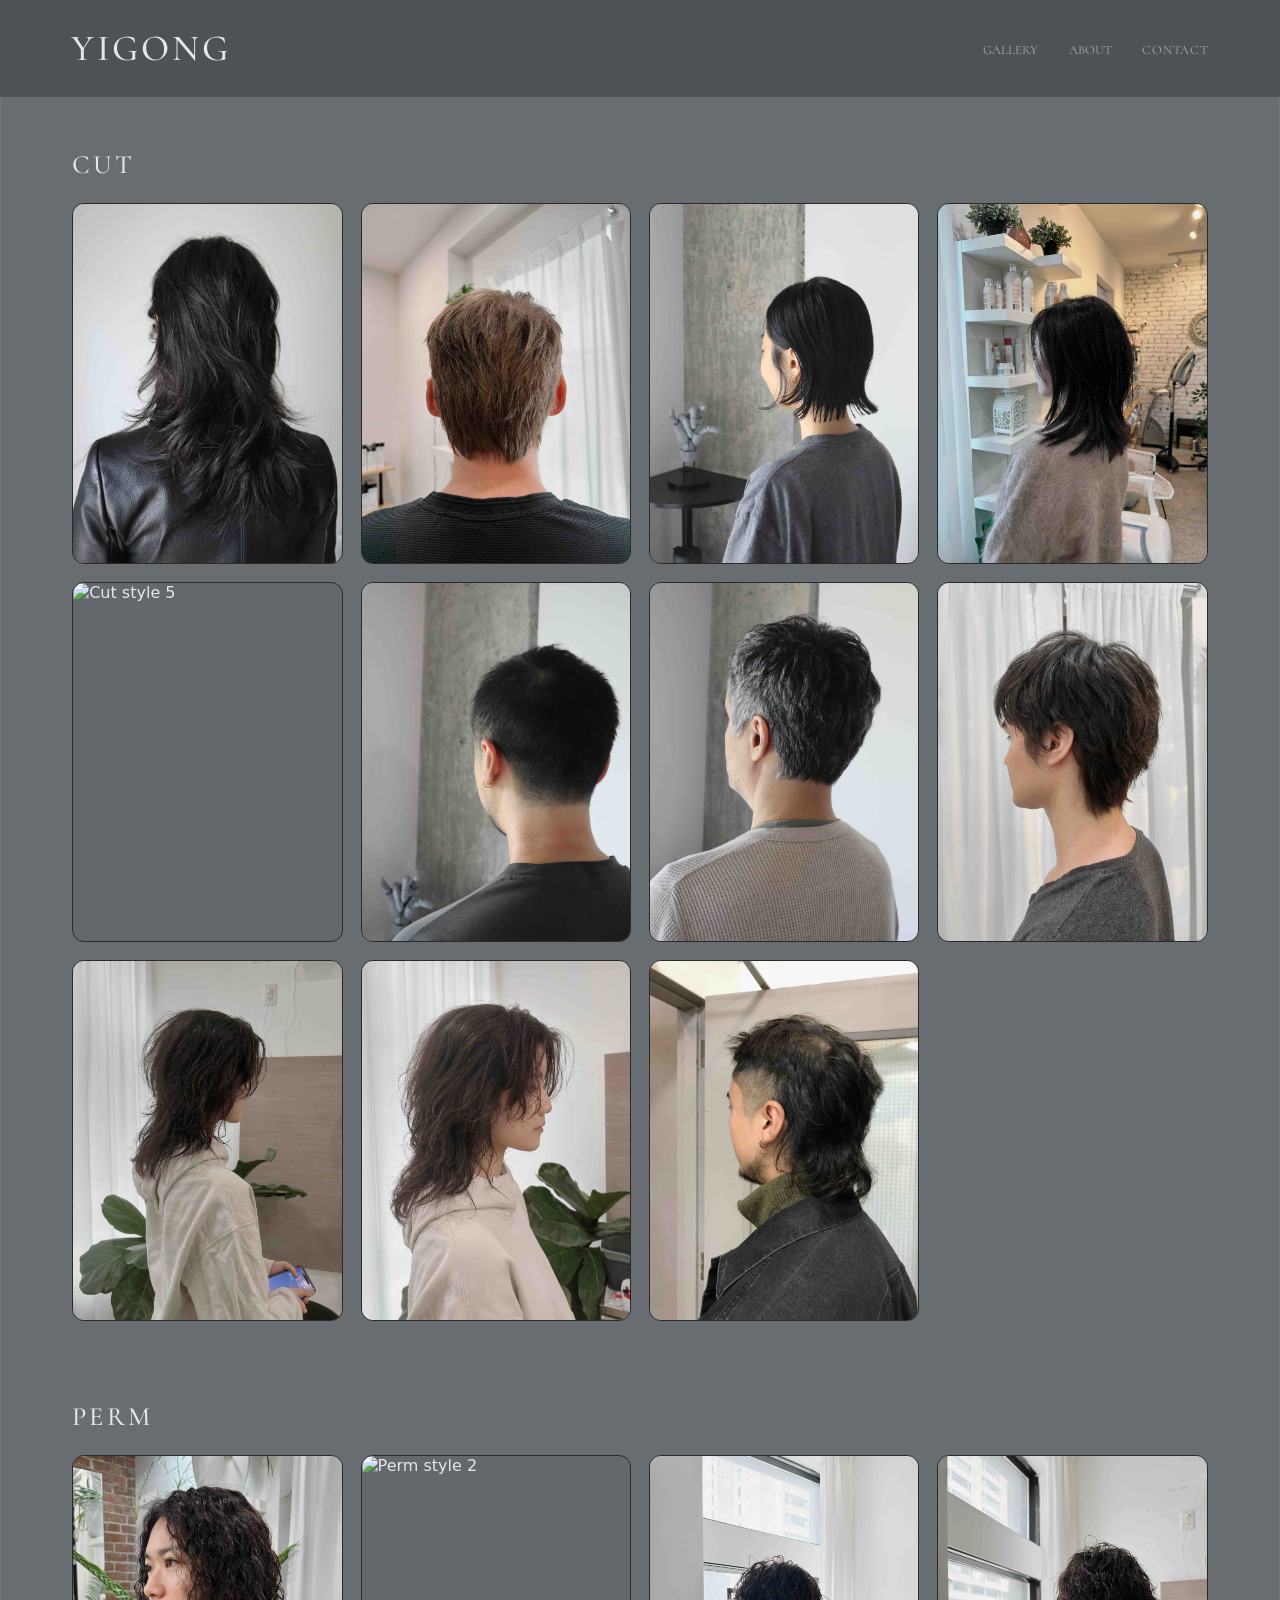
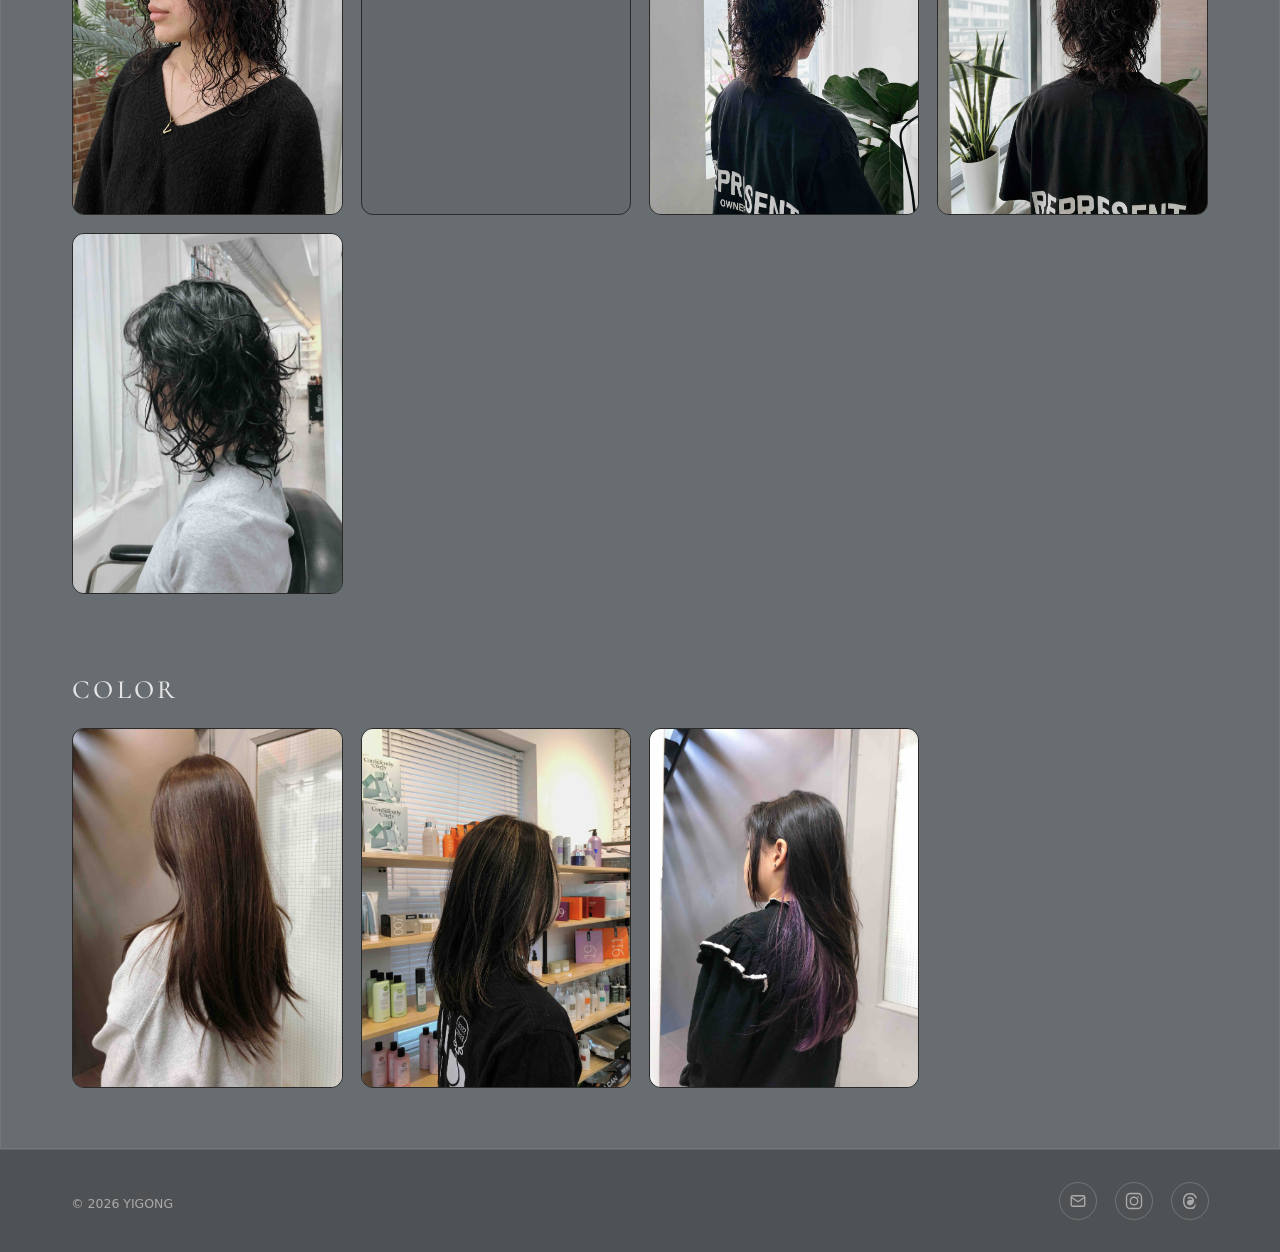
==== commit 474afaeb: "update contact info" ====
--- a/gallery.html
+++ b/gallery.html
@@ -3,7 +3,7 @@
   <head>
     <meta charset="UTF-8" />
     <meta name="viewport" content="width=device-width, initial-scale=1.0" />
-    <title>Gallery | Yigong Hair Stylist</title>
+    <title>Gallery | YIGONG</title>
     <link rel="stylesheet" href="./css/site-shared.css" />
     <link rel="stylesheet" href="./css/gallery.css" />
   </head>
@@ -33,6 +33,7 @@
               aria-expanded="false"
               >CONTACT</span>
             <div class="dropdown-menu">
+              <a href="mailto:yig.liu13@gmail.com">EMAIL</a>
               <a
                 href="https://www.instagram.com/yg.0909/"
                 target="_blank"
@@ -161,6 +162,12 @@
       </div>
 
       <div class="footer-socials">
+        <a class="footer-icon-link" href="mailto:yig.liu13@gmail.com" aria-label="Email">
+          <svg width="18" height="18" viewBox="0 0 24 24" fill="none" stroke="currentColor" stroke-width="1.8" stroke-linecap="round" stroke-linejoin="round">
+            <rect x="3" y="5" width="18" height="14" rx="2" />
+            <path d="M3 7l9 6 9-6" />
+          </svg>
+        </a>
         <a
           class="footer-icon-link"
           href="https://www.instagram.com/yg.0909/"
--- a/css/gallery.css
+++ b/css/gallery.css
@@ -167,7 +167,7 @@
   .gallery-wrap {
     padding: clamp(16px, 4vw, 28px) var(--page-padding) 0;
     padding-left: var(--logo-text-start);
-    padding-right: var(--page-padding);
+    padding-right: var(--logo-text-start);
   }
 
   .gallery-section {
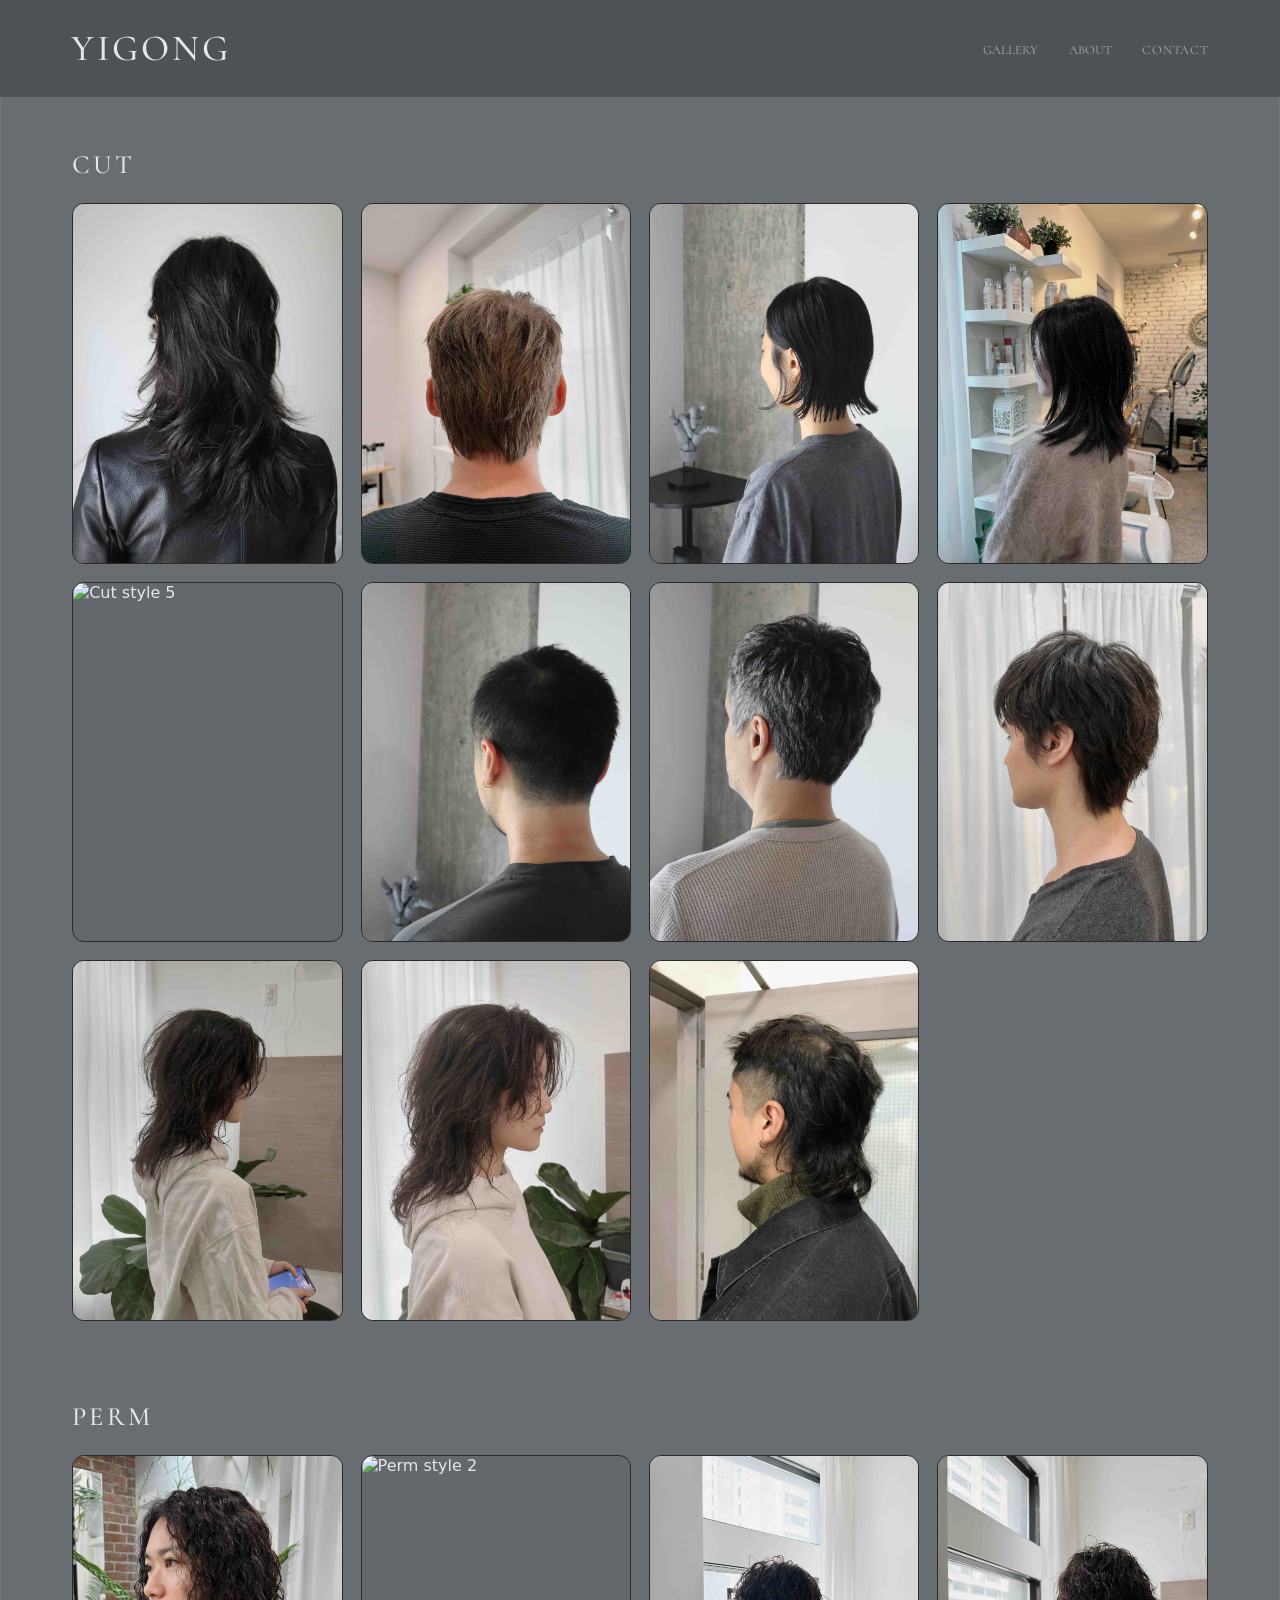
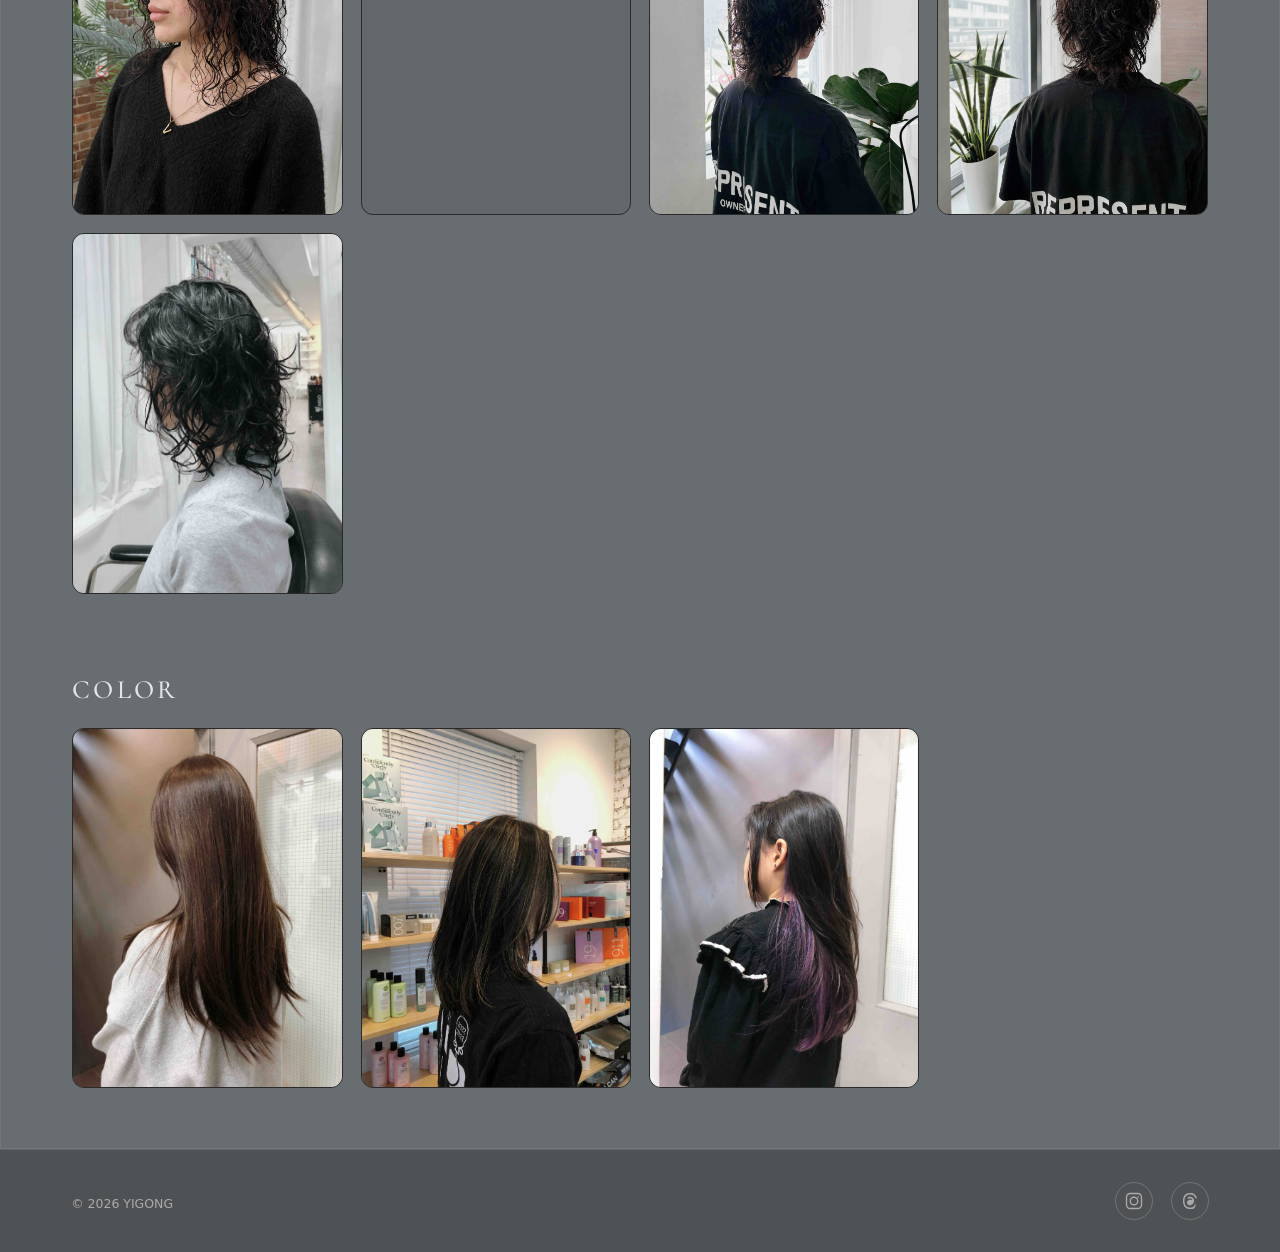
==== commit 402d7527: "update title and booking link" ====
--- a/gallery.html
+++ b/gallery.html
@@ -162,12 +162,6 @@
       </div>
 
       <div class="footer-socials">
-        <a class="footer-icon-link" href="mailto:yig.liu13@gmail.com" aria-label="Email">
-          <svg width="18" height="18" viewBox="0 0 24 24" fill="none" stroke="currentColor" stroke-width="1.8" stroke-linecap="round" stroke-linejoin="round">
-            <rect x="3" y="5" width="18" height="14" rx="2" />
-            <path d="M3 7l9 6 9-6" />
-          </svg>
-        </a>
         <a
           class="footer-icon-link"
           href="https://www.instagram.com/yg.0909/"
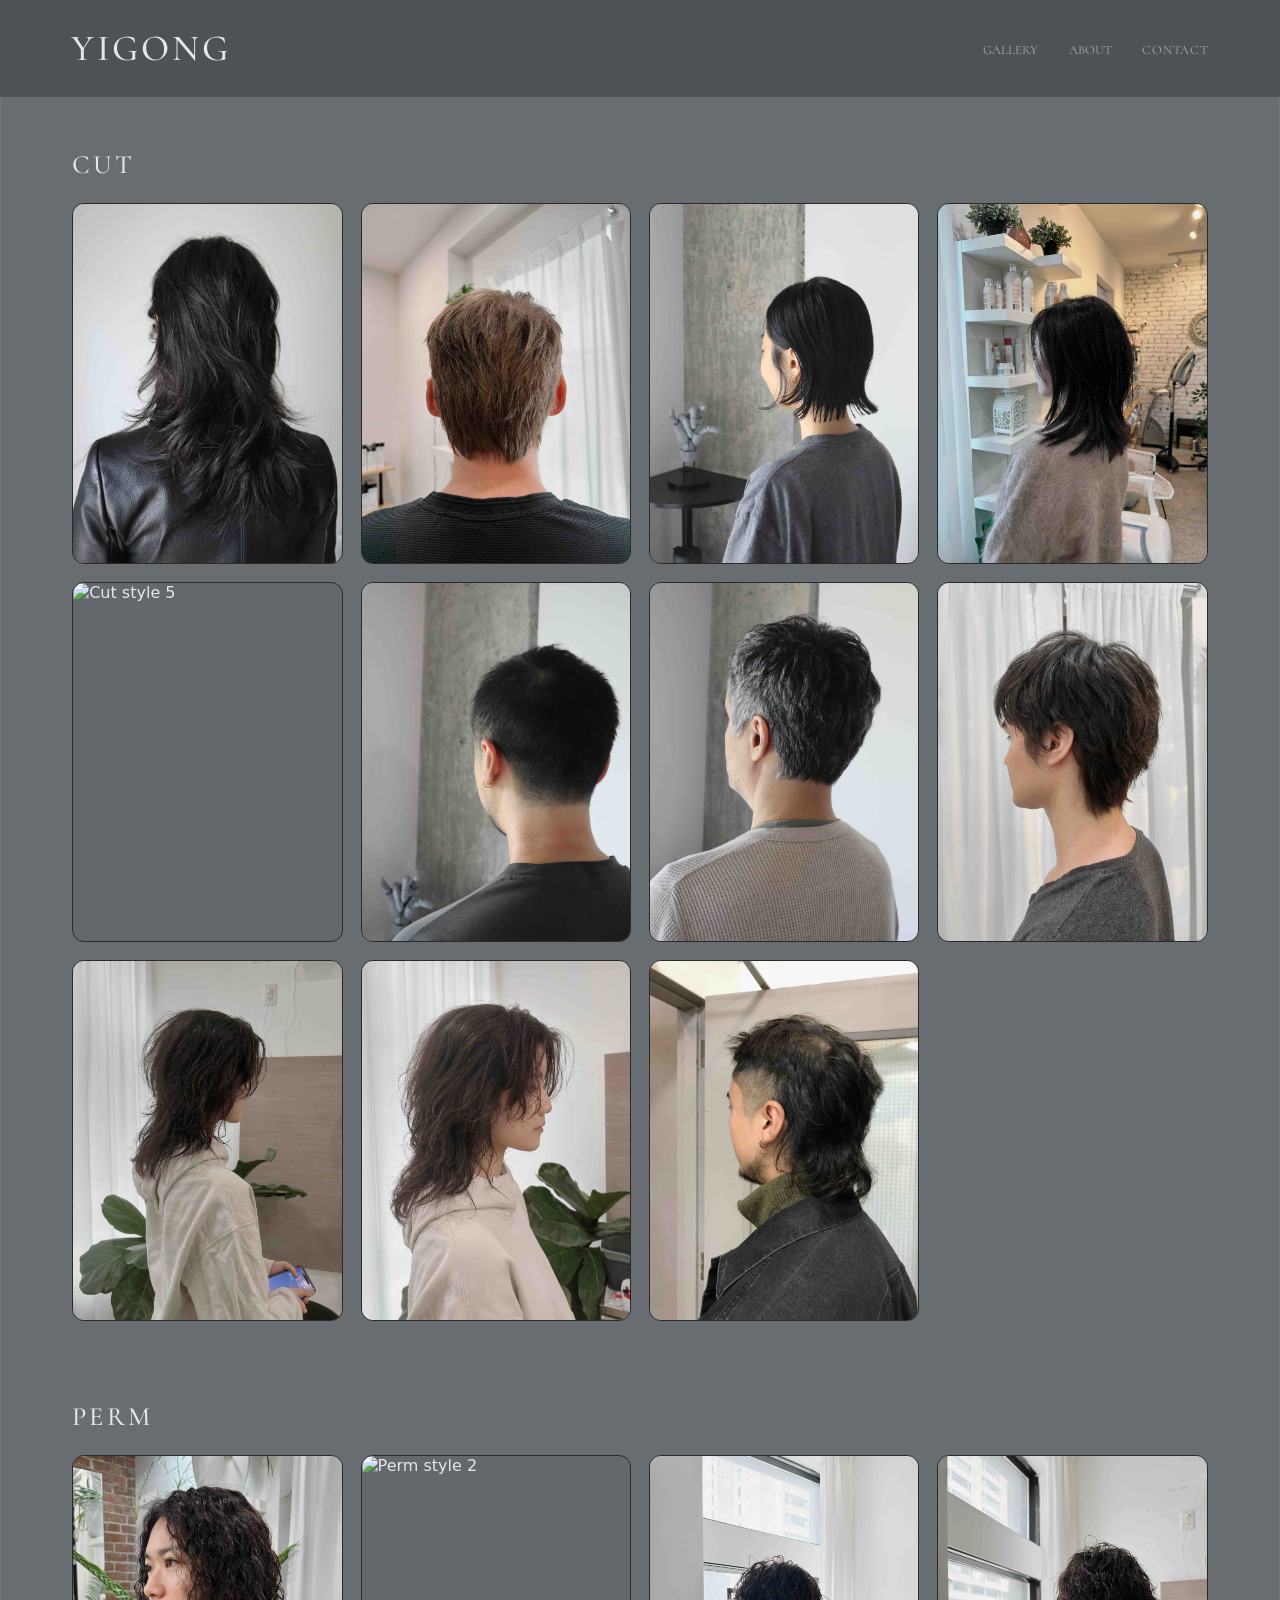
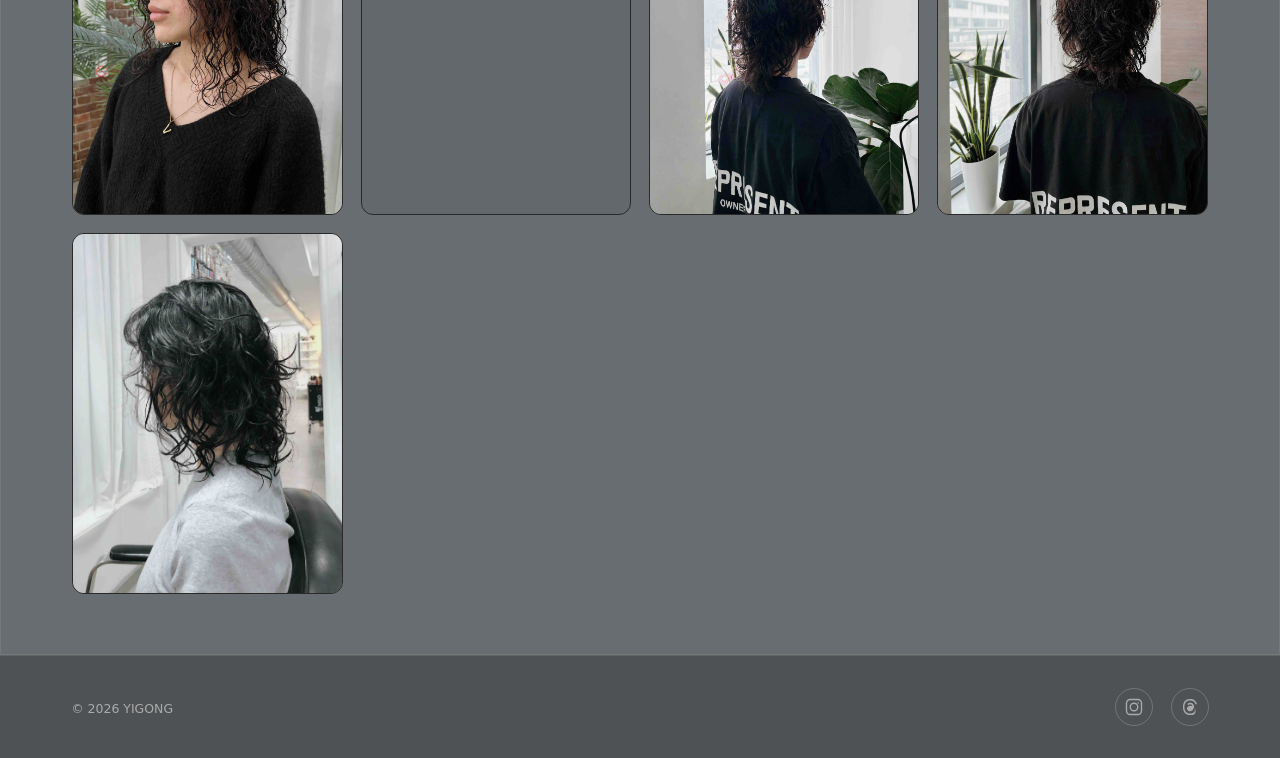
==== commit 9c6b2b1e: "remove color" ====
--- a/gallery.html
+++ b/gallery.html
@@ -22,7 +22,6 @@
             <div class="dropdown-menu">
               <a href="./gallery.html#cut">CUT</a>
               <a href="./gallery.html#perm">PERM</a>
-              <a href="./gallery.html#color">COLOR</a>
             </div>
           </div>
           <a href="./index.html#about">ABOUT</a>
@@ -33,7 +32,11 @@
               aria-expanded="false"
               >CONTACT</span>
             <div class="dropdown-menu">
-              <a href="mailto:yig.liu13@gmail.com">EMAIL</a>
+              <a
+                href="https://www.phorest.com/salon/insalonsaintmathieu/book/services?staffId=wlkLj4vGhzkLY0ml1xv-aw"
+                target="_blank"
+                rel="noopener noreferrer"
+                >BOOK ME</a>
               <a
                 href="https://www.instagram.com/yg.0909/"
                 target="_blank"
@@ -103,21 +106,6 @@
             </article>
             <article class="gallery-item">
               <img src="./images/perm5.JPG" alt="Perm style 5" />
-            </article>
-          </div>
-        </section>
-
-        <section id="color" class="gallery-section" aria-labelledby="color-heading">
-          <h2 id="color-heading" class="gallery-section-title">COLOR</h2>
-          <div class="gallery-grid gallery-grid--row4">
-            <article class="gallery-item">
-              <img src="./images/color1.JPG" alt="Color style 1" />
-            </article>
-            <article class="gallery-item">
-              <img src="./images/color2.JPG" alt="Color style 2" />
-            </article>
-            <article class="gallery-item">
-              <img src="./images/color3.JPG" alt="Color style 3" />
             </article>
           </div>
         </section>
